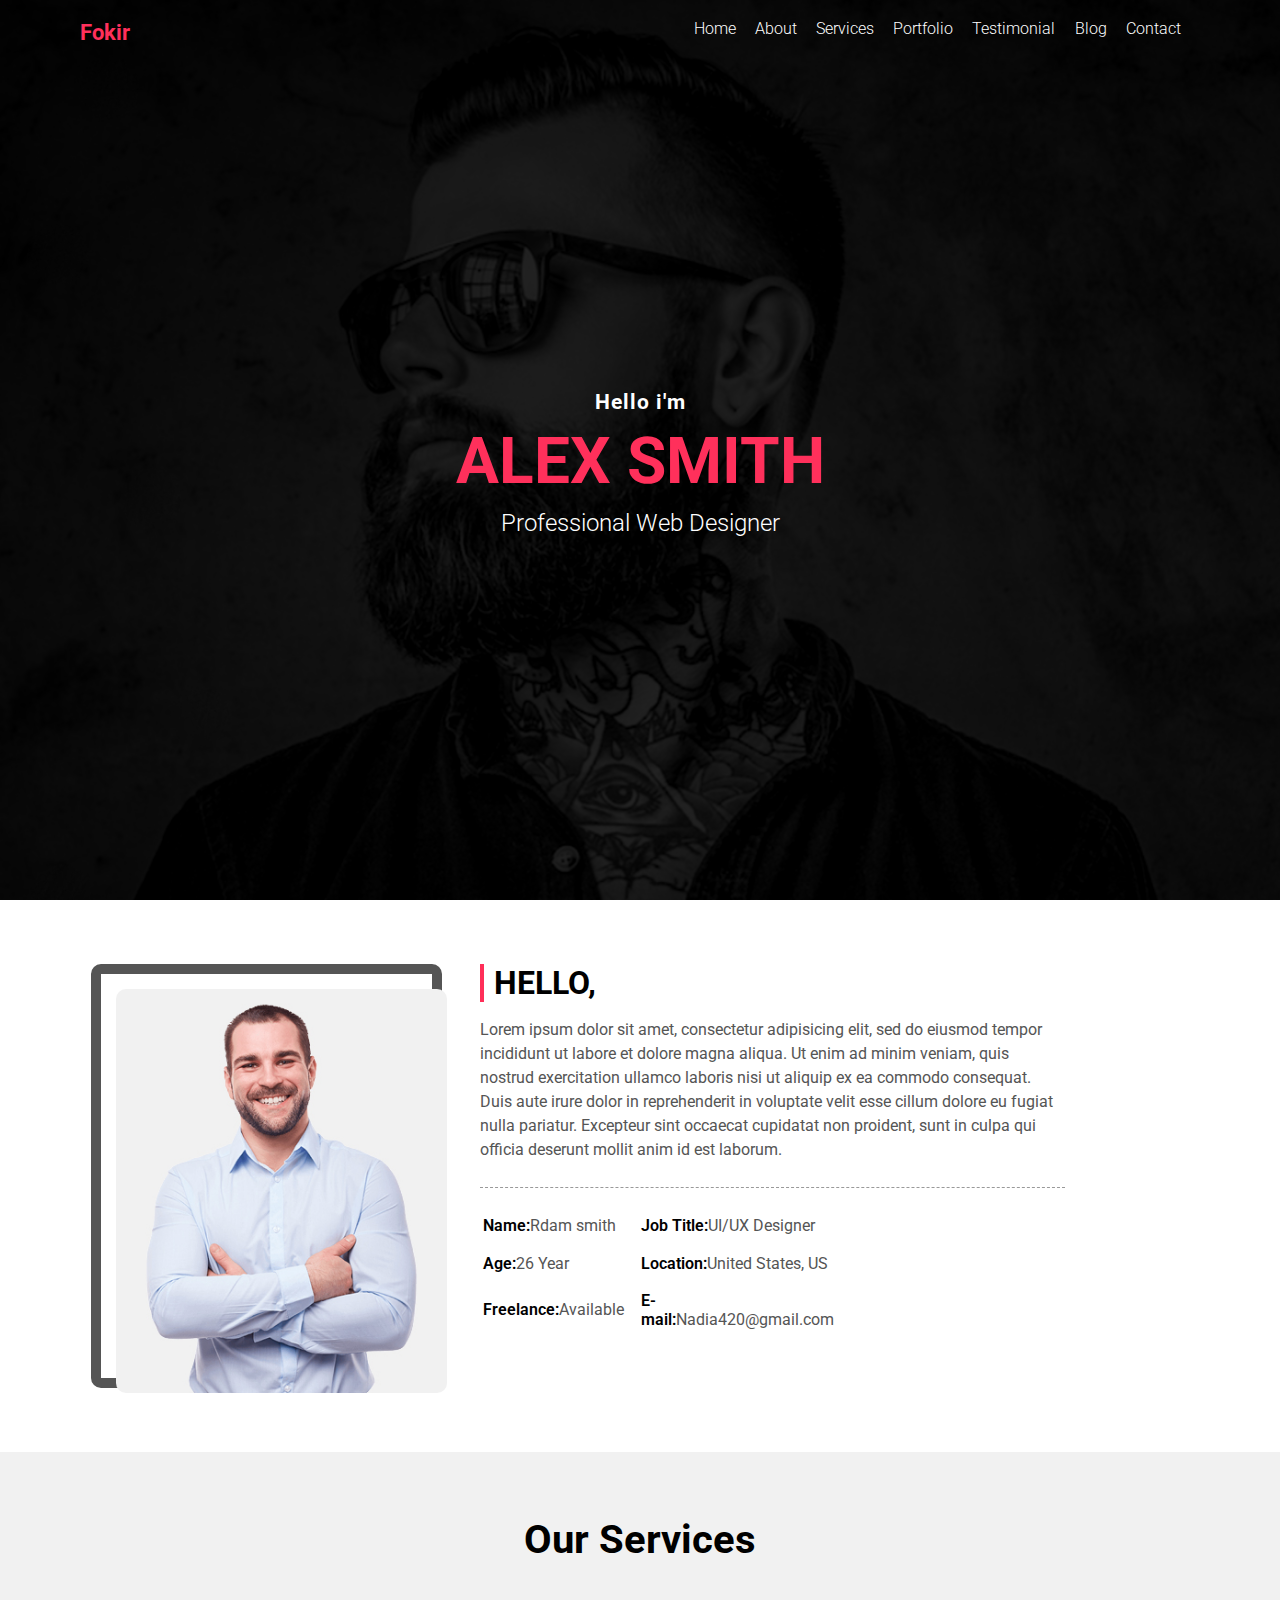
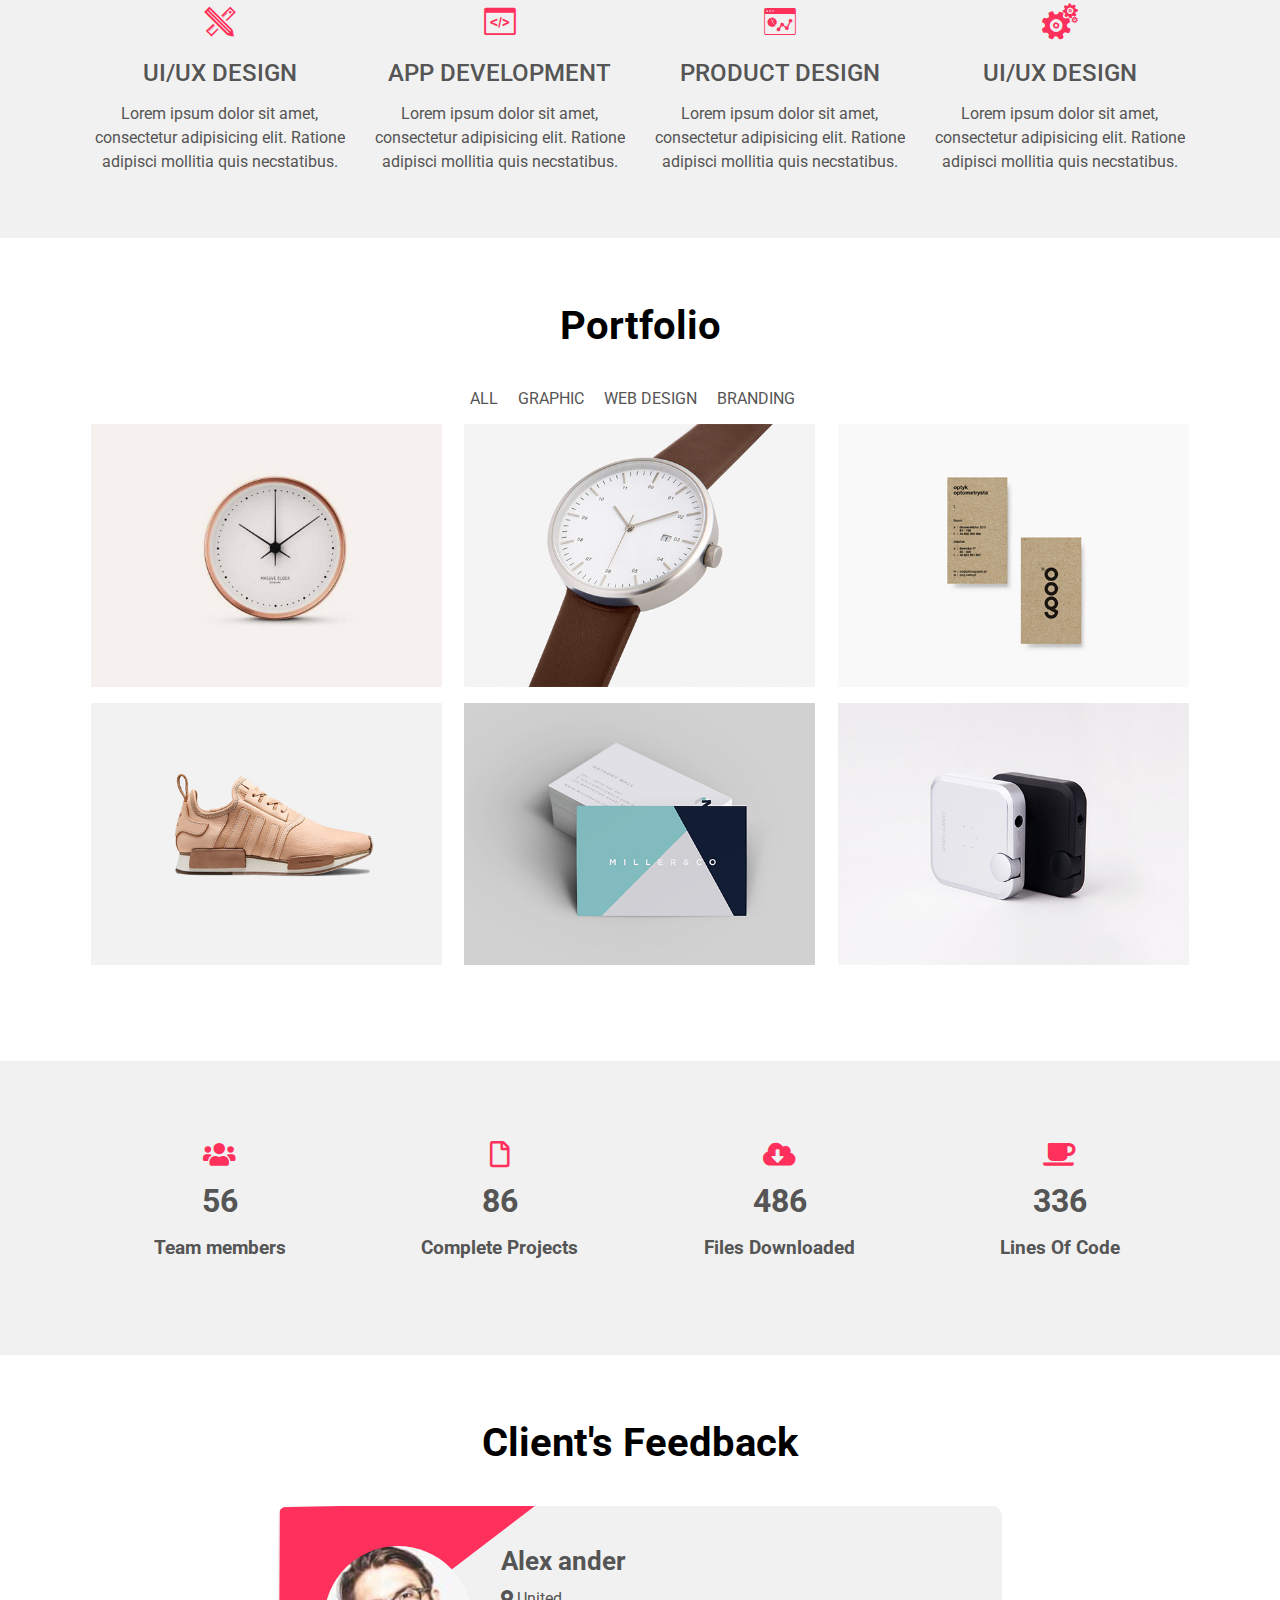
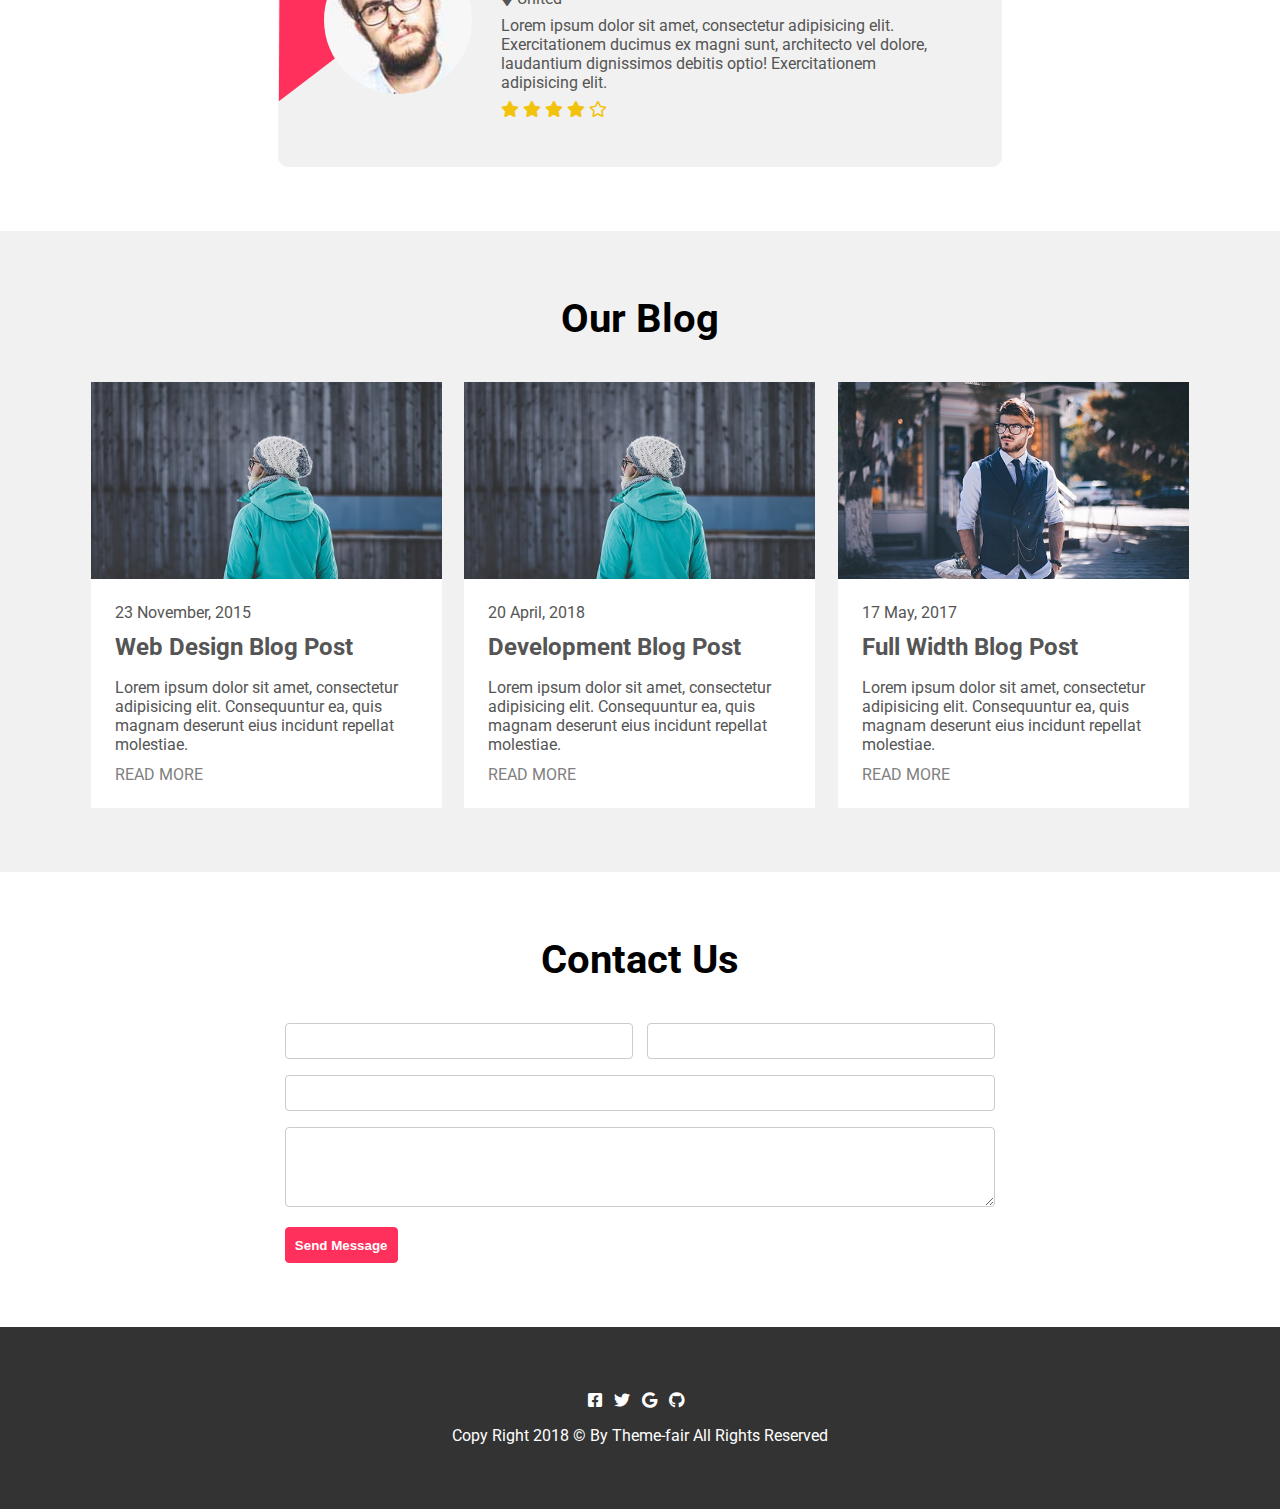
==== index.html @ f9cc2eb0 "first commit" ====
<!DOCTYPE html>
<html lang="en">
<head>
    <meta charset="UTF-8">
    <meta http-equiv="X-UA-Compatible" content="IE=edge">
    <meta name="viewport" content="width=device-width, initial-scale=1.0">
    <title>Fokir - Personal Portofolio Bootstrap</title>
    <link rel="preconnect" href="https://fonts.googleapis.com">
    <link rel="preconnect" href="https://fonts.gstatic.com" crossorigin>
    <link href="https://fonts.googleapis.com/css2?family=Roboto:wght@300;400;500;700;900&family=Source+Sans+Pro:wght@300;400;600;700;900&display=swap" rel="stylesheet"> 
    <link rel="stylesheet" href="styles.css">
    <link rel="stylesheet" href="./all.css">
    <link rel="stylesheet" href="./icofont.css">
    
</head>
<body>
    <div class="hero">
            <nav class="hero__nav">
              <div class="wrapper">
                  <div class="nav__logo ">
                      <a class = "clr-lightpink" href="#">Fokir</a>
                  </div>
                  <div class="nav__hamburger">
                    <div></div>
                    <div></div>
                    <div></div>
                    
                              </div>
                    <ul class="nav__links text-transform-c">
                        <li><a href="#">home</a></li>
                        <li><a href="#">about</a></li>
                        <li><a href="#">services</a></li>
                        <li><a href="#">portfolio</a></li>
                        <li><a href="#">Testimonial</a></li>
                        <li><a href="#">Blog</a></li>
                        <li><a href="#">Contact</a></li>
                        <div class="clr"></div>
                    </ul>
                    <div class="clr"></div>
              </div>
            </nav>
            <section class="hero__section">
                <div class="wrapper">
                    <div class="section__intro">
                        <p>Hello i'm</p>
                        <h1 class="intro__main-header text-transform-uc clr-lightpink">ALEX SMITH</h1>
                        <p>Professional Web <span>Designer</span></p>
                    </div>
                </div>
            </section>
        
 </div>
 <div class="main">
     <div class="main__about">
         <div class="wrapper">
             <figure class="about__personal-img span4 span6-md span12-sm">
                 <img src="./img//about/profile.jpg" alt="">
             </figure>
             <div class="about__personal-info span8 span6-md span12-sm">
                <h2 class="text-transform-uc">hello,</h2>
                <p>
                    Lorem ipsum dolor sit amet, consectetur adipisicing elit, sed do eiusmod tempor incididunt ut labore et dolore magna aliqua. Ut enim ad minim veniam, quis nostrud exercitation ullamco laboris nisi ut aliquip ex ea commodo consequat. Duis aute irure dolor in reprehenderit in voluptate velit esse cillum dolore eu fugiat nulla pariatur. Excepteur sint occaecat cupidatat non proident, sunt in culpa qui officia deserunt mollit anim id est laborum. 
                </p>
                <table>
                    <tr>
                        <td><span>Name:</span>Rdam smith</td>
                  
                        <td><span>Job Title:</span>UI/UX Designer</td>
                    </tr>
                    <tr>
                        <td><span>Age:</span>26 Year</td>
                       
                        <td><span>Location:</span>United States, US</td>
                    </tr>
                    <tr>
                        <td><span>Freelance:</span>Available</td>
                    
                        <td><span>E-mail:</span>Nadia420@gmail.com</td>
                    </tr>    
                </table>
                <div class="about__buttons">
                    <a href="#">DownLoad CV</a>
                    <a href="#">Hire Me</a>
                  </div>
             </div>
          
             <div class="clr"></div>
         </div>
     </div>
     <div class="main__services">
         <div class="wrapper">
             <h2 class="services__header">our services</h2>
             <div class="services__item span3 span6-md span12-sm">
                <div class="services__item__logo">
                    <i class="icofont icofont-calculations"></i>
                </div>
                
                 <h4>UI/UX DESIGN</h4>
                 <p>
                    Lorem ipsum dolor sit amet, consectetur adipisicing elit. Ratione adipisci mollitia quis necstatibus.
                 </p>
             </div>
             <div class="services__item span3 span6-md span12-sm">
            
            <div class="services__item__logo">
                <i class=" icofont icofont-code"></i>
             </div>
                 <h4>APP DEVELOPMENT</h4>
                 <p>
                    Lorem ipsum dolor sit amet, consectetur adipisicing elit. Ratione adipisci mollitia quis necstatibus.
                 </p>
             </div>
             <div class="services__item span3 span6-md span12-sm">
                <div class="services__item__logo">
                    <i class="icofont icofont-dashboard-web"></i>
                </div>
                 <h4>PRODUCT DESIGN</h4>
                 <p>
                    Lorem ipsum dolor sit amet, consectetur adipisicing elit. Ratione adipisci mollitia quis necstatibus.
                 </p>
             </div>
             <div class="services__item span3 span6-md span12-sm">
                <div class="services__item__logo">
                    <i class=" icofont icofont-ui-settings"></i>
                </div>
               
                 <h4>UI/UX DESIGN</h4>
                 <p>
                    Lorem ipsum dolor sit amet, consectetur adipisicing elit. Ratione adipisci mollitia quis necstatibus.
                 </p>
             </div>
             <div class="clr"></div>
         </div>
     </div>
     <div class="main__portfolio">
        <div class="wrapper">
            <h2 class="portfolio__header">portfolio</h2>
            <ul>
                <li>all</li>
                <li>graphic</li>
                <li>web design</li>
                <li>branding</li>
            </ul>
            <ul>
                <li class="span4 span6-md span12-sm"><img src="./img/portfolio/1.jpg" alt=""></li>
                <li class="span4 span6-md span12-sm"><img src="./img/portfolio/2.jpg" alt=""></li>
                <li class="span4 span6-md span12-sm"><img src="./img/portfolio/3.jpg" alt=""></li>
                <li class="span4 span6-md span12-sm"><img src="./img/portfolio/4.jpg" alt=""></li>
                <li class="span4 span6-md span12-sm"><img src="./img/portfolio/5.jpg" alt=""></li>
                <li class="span4 span6-md span12-sm"><img src="./img/portfolio/6.jpg" alt=""></li>
                <div class="clr"></div>
            </ul>
            
        </div>

     </div>
     <div class="main__stats">
         <div class="wrapper">
                <div class="stats__stat-item span3 span6-md span12-sm ">
                    <figure class="stat-item__img">
                        <i class="fas fa-users"></i>
                    </figure>
                    <p class="stat-item__val">56</p>
                    <p class="state-item__key">Team members</p>

                </div>
                <div class="stats__stat-item span3 span6-md span12-sm ">
                    <figure class="stat-item__img">
                        <i class="far fa-file"></i>
                    </figure>
                    <p class="stat-item__val">86</p>
                    <p class="state-item__key">Complete Projects</p>

                </div>
                <div class="stats__stat-item span3 span6-md span12-sm">
                    <figure class="stat-item__img">
                        <i class="fas fa-cloud-download-alt"></i>
                    </figure>
                    <p class="stat-item__val">486</p>
                    <p class="state-item__key">Files Downloaded</p>

                </div>
                <div class="stats__stat-item span3 span6-md span12-sm">
                    <figure class="stat-item__img">
                        <i class="fas fa-coffee"></i>
                    </figure>
                    <p class="stat-item__val">336</p>
                    <p class="state-item__key">Lines Of Code</p>

                </div>
            <div class="clr"></div>
         </div>
      
     </div>
     <div class="main__testimonial">
        <div class="wrapper">
            <h2 class="testimonial__header">Client's Feedback</h2>
            <div class="testimonial__item span8 span12-sm">
                
                <figure class="item__img span3 span12-md span12-sm">
                    <img src="./img/testimonial/2.jpg" alt="">
                 </figure>
                 
             
                 <div class="item__client-feedback span9 span12-md span12-sm">
                    <h3>Alex ander</h3>
                    <div>
                       <i class="fas fa-map-marker-alt"></i>
                        <span>United</span>
                    </div>
                    <p>
                       Lorem ipsum dolor sit amet, consectetur adipisicing elit. Exercitationem ducimus ex magni sunt, architecto vel dolore, laudantium dignissimos debitis optio! Exercitationem adipisicing elit.  
                    </p>
                    <div class="item__rating">
                       <i class="fas fa-star"></i>
                       <i class="fas fa-star"></i>
                       <i class="fas fa-star"></i>
                       <i class="fas fa-star"></i>
                       <i class="far fa-star"></i>
                    </div>
                   
                </div>

                 <div class="clr"></div>
               </div>
               
             
           
            </div>

        </div>
        <div class="main__blog">
            <div class="wrapper">
              <h2 class="blog__header">Our Blog</h2>
              <div class="blog__item span4 span12-sm">
                  <div class="item__img"><img src="./img/blog/1.jpg" alt=""></div>
                  <div class="item__container">
                  <p>23 November, 2015</p>
                  <h3>web design Blog Post</h3>
                  <p>Lorem ipsum dolor sit amet, consectetur adipisicing elit. Consequuntur ea, quis magnam deserunt eius incidunt repellat molestiae.</p>
                  <a href=""><span>READ MORE</span><i></i></a>
                </div>
              </div>
              <div class="blog__item span4 span12-sm">
                  <div class="item__img">
                    <img src="./img/blog/1.jpg" alt="">
                  </div>
                  <div class="item__container">
                    <p>20 April, 2018</p>
                    <h3>development Blog Post</h3>
                    <p>Lorem ipsum dolor sit amet, consectetur adipisicing elit. Consequuntur ea, quis magnam deserunt eius incidunt repellat molestiae.</p>
                    <a href=""><span>READ MORE</span><i></i></a>
                  </div>
                 
              </div>
              <div class="blog__item span4 span12-sm">
                  <div class="item__img"><img src="./img/blog/3.jpg" alt=""></div>
                  <div class="item__container">
                  <p>17 May, 2017</p>
                  <h3>Full Width Blog Post</h3>
                  <p>Lorem ipsum dolor sit amet, consectetur adipisicing elit. Consequuntur ea, quis magnam deserunt eius incidunt repellat molestiae.</p>
                  <a href=""><span>READ MORE</span><i></i></a>
                </div>
              </div>
              <div class="clr"></div>
            </div>
        </div>
    <div class="main__contact-us">
        <div class="wrapper">
            <h2 class="contact-us__header">Contact Us</h2>
            <div class="contact-us__form span8">
                <form action="">
                    <ul>
                        <li>
                            <input class="span6 span12-sm" type="text">
                            <input class="span6 span12-sm" type="text">
                            <div class="clr"></div>
                        </li>
                        <li>
                            <input  class="span12" type="text">
                        </li>
                        <li>
                            <textarea  res rows="4" class="span12" ></textarea>
                        </li>
                    </ul>
                    <input type="submit" value="Send Message">
                </form>
            </div>
            
        </div>
    </div>

 </div> <!-- main-->
 <div class="footer">
     <div class="wrapper">
         <ul>
             <li><i class="fab fa-facebook-square"></i></li>
             <li><i class="fab fa-twitter"></i></li>
             <li><i class="fab fa-google"></i></li>
             <li><i class="fab fa-github"></i></li>
             
         </ul>
         <p>Copy Right 2018 © By Theme-fair All Rights Reserved</p>
     </div>
 </div>
</body>
</html>
---- styles.css ----
* {
	box-sizing: border-box;
	margin-top : 0;
	margin-bottom : 0;
}
body {
	margin: 0;
	color: #555555;
	font-family: "Roboto", sans-serif;

}

.main > * , .footer {
	padding-top: 4em;
	padding-bottom: 4em;
}
ul {
	margin: 0;
	padding: 0;
}
a {
	background-color: transparent;
	text-decoration: none;
	color: white;
}
li {
	list-style-type: none;
}

img {
	display: block;
	width: 100%;
}
.clr {
	clear: both;
}
/*--------sizing algorithm  description we el paint fe el  document------*/
:root{
	
	--numberOfColumns : 1;
	--defaultBoxSize : 6.3333333333333333333333333333333%;
	--percentageOfGutter : 1%;
	--numberOfGutters : calc(calc(var(--numberOfColumns) - 1) * 2);
	--totalPercentageOfGutters : calc(var(--numberOfGutters) * var(--percentageOfGutter) );
	 
	
	
}
[class*="span"]{
	margin : 0 var(--percentageOfGutter);
}

.span1{
	width : calc(var(--defaultBoxSize) * var(--numberOfColumns) + var(--totalPercentageOfGutters));
	
}
.span2{
	--numberOfColumns : 2;
	--numberOfGutters : calc(calc(var(--numberOfColumns) - 1) * 2);
	--totalPercentageOfGutters : calc(var(--numberOfGutters) * var(--percentageOfGutter) );
	 
	width: calc(var(--defaultBoxSize) * var(--numberOfColumns) + var(--totalPercentageOfGutters));
}
.span3{
	--numberOfColumns : 3;
	--numberOfGutters : calc(calc(var(--numberOfColumns) - 1) * 2);	
	--totalPercentageOfGutters : calc(var(--numberOfGutters) * var(--percentageOfGutter) );
	 
	width: calc(var(--defaultBoxSize) * var(--numberOfColumns) + var(--totalPercentageOfGutters));
}

.span4{
	--numberOfColumns : 4;
	--numberOfGutters : calc(calc(var(--numberOfColumns) - 1) * 2);
	--totalPercentageOfGutters : calc(var(--numberOfGutters) * var(--percentageOfGutter) );
	 
	width: calc(var(--defaultBoxSize) * var(--numberOfColumns) + var(--totalPercentageOfGutters));
}
.span5{
	--numberOfColumns : 5;
	--numberOfGutters : calc(calc(var(--numberOfColumns) - 1) * 2);
	--totalPercentageOfGutters : calc(var(--numberOfGutters) * var(--percentageOfGutter) );
	 
	width : calc(var(--defaultBoxSize) * var(--numberOfColumns) + var(--totalPercentageOfGutters));
	
}
.span6{
	--numberOfColumns : 6;
	--numberOfGutters : calc(calc(var(--numberOfColumns) - 1) * 2);
	--totalPercentageOfGutters : calc(var(--numberOfGutters) * var(--percentageOfGutter) );
	 
	width: calc(var(--defaultBoxSize) * var(--numberOfColumns) + var(--totalPercentageOfGutters));
}
.span7{
	--numberOfColumns : 7;
	--numberOfGutters : calc(calc(var(--numberOfColumns) - 1) * 2);
	--totalPercentageOfGutters : calc(var(--numberOfGutters) * var(--percentageOfGutter) );
	 	
	width: calc(var(--defaultBoxSize) * var(--numberOfColumns) + var(--totalPercentageOfGutters));
}

.span8{
	    --numberOfColumns : 8;
		--numberOfGutters : calc(calc(var(--numberOfColumns) - 1) * 2);
		--totalPercentageOfGutters : calc(var(--numberOfGutters) * var(--percentageOfGutter) );
	 
		width: calc(var(--defaultBoxSize) * var(--numberOfColumns) + var(--totalPercentageOfGutters));
	
}
.span9{
	--numberOfColumns : 9;
	--numberOfGutters : calc(calc(var(--numberOfColumns) - 1) * 2);
	--totalPercentageOfGutters : calc(var(--numberOfGutters) * var(--percentageOfGutter) );
	 	
	width : calc(var(--defaultBoxSize) * var(--numberOfColumns) + var(--totalPercentageOfGutters));
	
}
.span10{
	--numberOfColumns : 10;
	--numberOfGutters : calc(calc(var(--numberOfColumns) - 1) * 2);
	--totalPercentageOfGutters : calc(var(--numberOfGutters) * var(--percentageOfGutter) );
	 	
	width: calc(var(--defaultBoxSize) * var(--numberOfColumns) + var(--totalPercentageOfGutters));
}
.span11{
	--numberOfColumns : 11;
	--numberOfGutters : calc(calc(var(--numberOfColumns) - 1) * 2);
	--totalPercentageOfGutters : calc(var(--numberOfGutters) * var(--percentageOfGutter) );
	 	
	width: calc(var(--defaultBoxSize) * var(--numberOfColumns) + var(--totalPercentageOfGutters));
}

.span12{
	    --numberOfColumns : 12;
		--numberOfGutters : calc(calc(var(--numberOfColumns) - 1) * 2);
		--totalPercentageOfGutters : calc(var(--numberOfGutters) * var(--percentageOfGutter) );
	 	
		width: calc(var(--defaultBoxSize) * var(--numberOfColumns) + var(--totalPercentageOfGutters));
	
}




/*-----modifiers-----*/
.text-transform-uc{
    text-transform: uppercase;
}
.text-transform-c{
    text-transform: capitalize;
}
.clr-lightpink{
    color: hsl(347.5, 100%, 59.4%);
}
/*------wrapper------*/
.wrapper {
	width: 95%;
	max-width: 70rem;
	margin: 0 auto;
    height : 100%;
}
/*----------------------------hero---------------------------*/
.hero {
	font-weight: 300;
    position: relative;
	height: 100vh;
	background-image: url(./img/slider/slider-01.jpg);
	background-repeat: repeat;
	background-size: cover;
	background-position: center;
  
}
.hero::before{
    content: "";
    inset : 0 0 ;
    background : hsla(0, 0%, 0%, 0.8);
    position: absolute;
  
}
/*--------hero-NAV--------*/
.hero__nav {
    position: relative;
	padding: 1.2em;
}
.nav__links{
	float: right;
}
.nav__links li{
	float: left;
}
.nav__links li:not(:last-child) {
	margin-right: 1.2em;

}
.nav__hamburger {
	display : none;
	float: right;
	margin: .15em 0 0 .5em;
	cursor: pointer;
    
}
.nav__hamburger > * {
	padding: .1em;
	width: 25px;
	background-color: white;
	margin-bottom: 0.2em;
}
.nav__logo {
	float: left;

    
}
.nav__logo a {
	font-size: 1.4em;
	font-weight: bold;
}
/*--------hero-SECTION--------*/
.hero__section{
    position: relative;
    height: calc(100% - 92px);
    text-align: center;
	color : white;
}
.hero__section .wrapper{
    display: flex;
    justify-content:center;
    align-items: center;
}
.section__intro > *{
	margin: 0 0 10px 0 ;
}
.section__intro > :first-child{
	font-weight: bold;
	font-size: 1.3em;
	letter-spacing: 1px;


}
.section__intro > :last-child{
	font-size: 1.5em;
	font-weight: 300;


}
.intro__main-header{
    font-size: 4em;
    font-weight: bold;

   
}
/*----------------about-section---------------*/
.about__personal-img{
	float: left;
	border : 10px solid hsl(0, 0%, 33.3%);
	border-radius: 10px;

}
.about__personal-img img{
	position: relative;
	top: 15px;
	left: 15px;
	border-radius: 10px;
	
}
.about__personal-info{
	float: left;
	padding-left: 1em;
}
.about__personal-info h2{
	font-size : 2rem;
	padding: 0 0 0 .3em;
	border-left : 4px solid hsl(348deg 100% 59%); 
	color: black;
    margin-bottom: .5em;

}  /* el mafrod tt3ml pos absolute bas ana mksl*/
.about__personal-info p{
	border-bottom: 1px dashed #999999; margin-bottom: 25px;
	padding-bottom: 25px;
	max-width: 65ch;
	line-height: 1.5;
}

.about__personal-info tr{
	display: block;
	margin-bottom: 1em;
	
}
.about__personal-info td{
	display: inline-block;
}
.about__personal-info td:nth-child(2n+1) {
	width: 40%;
}
.about__personal-info td:nth-child(2n) {
	 margin-left: .5em;
	width: 55%;
}

.about__personal-info td > span{
	font-weight: 600;
	color : black;
	
}


/*----------------services-section---------------*/
.main__services,.main__stats,.main__blog{
	text-align: center;
	background: #f1f1f1;

}

.services__header,
.portfolio__header,
.blog__header,
.testimonial__header,
.contact-us__header{
	text-transform: capitalize;
	margin-bottom: .5em;
	padding-bottom : .5em;
	font-size: 2.5rem;
	color : black;
}
.services__item{
	float: left;
}
.services__item__logo i {
color: hsl(347.5, 100%, 59.4%);
display: block;
font-size: 36px;
margin-bottom: 20px;

}
.services__item h4 {
	font-size: 1.5rem;
	font-weight: 500;
	margin-bottom: 15px;
	
	}
	.services__item p {
		line-height: 1.5;
		
		}


/*----------------portofolio-section---------------*/
.main__portfolio{
	text-align: center;
}
.main__portfolio ul{
	text-transform: uppercase;
	margin-bottom: 1em;
}
.main__portfolio ul:first-of-type li{
	display : inline-block;
	cursor: pointer;

}
.main__portfolio ul:first-of-type li:not(last-child){
	margin-right: 1em;
	
}
.main__portfolio ul:last-child li{
	float: left;
	margin-bottom: 1em;

}
/*3a4an da kda kda el last child we kaman ul fa m4 fr2a ba2a lol*/
.main__portfolio ul:first-of-type li:not(last-child){
	margin-right: 1em;
	
}


/*----------------stats-section---------------*/
.main__stats{
	padding-top: 5em;
	padding-bottom: 5em;
}
.stats__stat-item{
	float: left;
	margin-bottom: 1em;
	
}

.stat-item__img i{
color: hsl(347.5, 100%, 59.4%);
font-size: 1.625rem;
margin-bottom: 15px;
}
.stat-item__val{
	font-size: 2rem;
	font-weight: bold;
	margin-bottom: 1rem;
}
.state-item__key{
	font-weight: 700;
	color : hsl(0, 0%, 33.3%);
	font-size: 1.2rem;
}

/*----------------testomnial-section---------------*/
.main__testimonial h2{
	text-align: center;
}
.testimonial__item{
	padding: 2.5em ;
	margin: 0 auto;
	background-color: hsl(0, 0%, 94.5%) ;
	border-radius:10px;
	position: relative;
	overflow: hidden;
}
.testimonial__item::before{
	content: "";
	position: absolute;
	width: 400px;
	height: 400px;
	clip-path: polygon(0.5% 151px, 65.5% 36.5%, 1px 86.25%);
	background-color: hsl(347.5, 100%, 59.4%);
	left: 0;
	top: -150px;
	border-radius: 10px;
}
.testimonial__item h3{
	font-size: 26px;
margin-bottom: 10px;
}
.testimonial__item .item__client-feedback{
	padding-left : 1em;
}
.testimonial__item .item__client-feedback > *{
margin-bottom: .5em;
}
.testimonial__item > :not(:last-child){
	float: left;
	
}
.testimonial__item figure{
	position: relative;
	text-align: center;
	margin-bottom: 1em;
	
}
.testimonial__item figure img{
	max-width: 150px;
	display : inline-block;
	border-radius: 50%;
}
.item__rating {
	color : hsl(47.9, 89.8%, 49.8%);
}

/*----------------blog-section---------------*/
.main__blog h2{
	text-align: center;
}
.blog__item{
	float: left;
	text-align: left;
	background-color: white;
	
}
.blog__item .item__container{
	padding : 1.5em;
}
.blog__item .item__container > *{
	margin-bottom: .7em;
} 
.blog__item h3{
	font-size: 1.5rem;
	text-transform: capitalize;
} 
.blog__item a{
	color : gray;
}
/*----------------contactus-section---------------*/
.contact-us__form{
	margin: 0 auto;
}
.contact-us__form  li{
	margin-bottom : 1em;
}
.contact-us__form input,textarea{
	padding: .7em;
	border-radius: 4px;
	border: 1px solid hsl(0, 0%, 80%);
}
.contact-us__form li:first-child input{
	float: left;
	
}
.contact-us__header{
	text-align: center;
}
.contact-us__form [type="submit"]{
	background-color: hsl(347.5, 100%, 59.4%);
	color: white;
	margin-left: .5em;
	border : 1px solid hsl(347.5, 100%, 59.4%);
	font-weight: bold;
} /*mksl*/


/*----------------footer-section---------------*/
.footer{
	color: white;
	 background: hsl(0, 0%, 20%) ;
	 text-align:center;
}
.footer ul{
	margin-bottom: 1em;
}
.footer li{
	display: inline-block;
	margin-right: .5em;
}



/*----media queries----*/
@media screen and (max-width: 992px){
	.span12-md{
		--numberOfColumns : 12;
		--numberOfGutters : calc(calc(var(--numberOfColumns) - 1) * 2);
		--totalPercentageOfGutters : calc(var(--numberOfGutters) * var(--percentageOfGutter) );
	 	
		width: calc(var(--defaultBoxSize) * var(--numberOfColumns) + var(--totalPercentageOfGutters));
		
	}
	
	.span6-md{
		--numberOfColumns : 6;
		--numberOfGutters : calc(calc(var(--numberOfColumns) - 1) * 2);
		--totalPercentageOfGutters : calc(var(--numberOfGutters) * var(--percentageOfGutter) );
	 	
		width: calc(var(--defaultBoxSize) * var(--numberOfColumns) + var(--totalPercentageOfGutters));
	}
	.about__personal-img{
		border : none;
		margin-bottom: 1.5em;
	
	}
	.about__personal-img img{
		position: static;
	
	}

	
}
@media screen and (max-width: 768px){
	.span12-sm{
		--numberOfColumns : 12;
		--numberOfGutters : calc(calc(var(--numberOfColumns) - 1) * 2);
		--totalPercentageOfGutters : calc(var(--numberOfGutters) * var(--percentageOfGutter) );
	 	
		width: calc(var(--defaultBoxSize) * var(--numberOfColumns) + var(--totalPercentageOfGutters));
	}
	.contact-us__form  li:first-child input:first-child{
		margin-bottom : 1em;
	}
	
}
---- icofont.css ----
/*! 
* @package IcoFont 
* @version 1.0.1 
* @author IcoFont https://icofont.com 
* @copyright Copyright (c) 2015 - 2021 IcoFont 
* @license - https://icofont.com/license/
*/

@font-face
{
 
  font-family: "IcoFont";
font-weight: normal;
font-style: "Regular";
src: url("./fonts/icofont.woff2") format("woff2"),
url("./fonts/icofont.woff") format("woff");
}

[class^="icofont-"], [class*=" icofont-"]
{
  font-family: 'IcoFont' !important;
  speak: none;
  font-style: normal;
  font-weight: normal;
  font-variant: normal;
  text-transform: none;
  white-space: nowrap;
  word-wrap: normal;
  direction: ltr;
  line-height: 1;
/* Better Font Rendering =========== */
  -webkit-font-feature-settings: "liga";
  -webkit-font-smoothing: antialiased;
}

.icofont-code:before
{
  content: "\eeea";
}

.icofont-calculations:before
{
  content: "\e98c";
}

.icofont-ui-settings:before
{
  content: "\ec83";
}

.icofont-dashboard-web:before
{
  content: "\eef9";
}

.icofont-xs
{
  font-size: .5em;
}

.icofont-sm
{
  font-size: .75em;
}

.icofont-md
{
  font-size: 1.25em;
}

.icofont-lg
{
  font-size: 1.5em;
}

.icofont-1x
{
  font-size: 1em;
}

.icofont-2x
{
  font-size: 2em;
}

.icofont-3x
{
  font-size: 3em;
}

.icofont-4x
{
  font-size: 4em;
}

.icofont-5x
{
  font-size: 5em;
}

.icofont-6x
{
  font-size: 6em;
}

.icofont-7x
{
  font-size: 7em;
}

.icofont-8x
{
  font-size: 8em;
}

.icofont-9x
{
  font-size: 9em;
}

.icofont-10x
{
  font-size: 10em;
}

.icofont-fw
{
  text-align: center;
  width: 1.25em;
}

.icofont-ul
{
  list-style-type: none;
  padding-left: 0;
  margin-left: 0;
}

.icofont-ul > li
{
  position: relative;
  line-height: 2em;
}

.icofont-ul > li .icofont
{
  display: inline-block;
  vertical-align: middle;
}

.icofont-border
{
  border: solid 0.08em #f1f1f1;
  border-radius: .1em;
  padding: .2em .25em .15em;
}

.icofont-pull-left
{
  float: left;
}

.icofont-pull-right
{
  float: right;
}

.icofont.icofont-pull-left
{
  margin-right: .3em;
}

.icofont.icofont-pull-right
{
  margin-left: .3em;
}

.icofont-spin
{
  -webkit-animation: icofont-spin 2s infinite linear;
  animation: icofont-spin 2s infinite linear;
  display: inline-block;
}

.icofont-pulse
{
  -webkit-animation: icofont-spin 1s infinite steps(8);
  animation: icofont-spin 1s infinite steps(8);
  display: inline-block;
}

@-webkit-keyframes icofont-spin
{
  0%
  {
    -webkit-transform: rotate(0deg);
    transform: rotate(0deg);
  }

  100%
  {
    -webkit-transform: rotate(360deg);
    transform: rotate(360deg);
  }
}

@keyframes icofont-spin
{
  0%
  {
    -webkit-transform: rotate(0deg);
    transform: rotate(0deg);
  }

  100%
  {
    -webkit-transform: rotate(360deg);
    transform: rotate(360deg);
  }
}

.icofont-rotate-90
{
  -ms-filter: "progid:DXImageTransform.Microsoft.BasicImage(rotation=1)";
  -webkit-transform: rotate(90deg);
  transform: rotate(90deg);
}

.icofont-rotate-180
{
  -ms-filter: "progid:DXImageTransform.Microsoft.BasicImage(rotation=2)";
  -webkit-transform: rotate(180deg);
  transform: rotate(180deg);
}

.icofont-rotate-270
{
  -ms-filter: "progid:DXImageTransform.Microsoft.BasicImage(rotation=3)";
  -webkit-transform: rotate(270deg);
  transform: rotate(270deg);
}

.icofont-flip-horizontal
{
  -ms-filter: "progid:DXImageTransform.Microsoft.BasicImage(rotation=0, mirror=1)";
  -webkit-transform: scale(-1, 1);
  transform: scale(-1, 1);
}

.icofont-flip-vertical
{
  -ms-filter: "progid:DXImageTransform.Microsoft.BasicImage(rotation=2, mirror=1)";
  -webkit-transform: scale(1, -1);
  transform: scale(1, -1);
}

.icofont-flip-horizontal.icofont-flip-vertical
{
  -ms-filter: "progid:DXImageTransform.Microsoft.BasicImage(rotation=2, mirror=1)";
  -webkit-transform: scale(-1, -1);
  transform: scale(-1, -1);
}

:root .icofont-rotate-90,
	:root .icofont-rotate-180,
	:root .icofont-rotate-270,
	:root .icofont-flip-horizontal,
	:root .icofont-flip-vertical
{
  -webkit-filter: none;
  filter: none;
  display: inline-block;
}

.icofont-inverse
{
  color: #fff;
}

.sr-only
{
  border: 0;
  clip: rect(0, 0, 0, 0);
  height: 1px;
  margin: -1px;
  overflow: hidden;
  padding: 0;
  position: absolute;
  width: 1px;
}

.sr-only-focusable:active,
	.sr-only-focusable:focus
{
  clip: auto;
  height: auto;
  margin: 0;
  overflow: visible;
  position: static;
  width: auto;
}
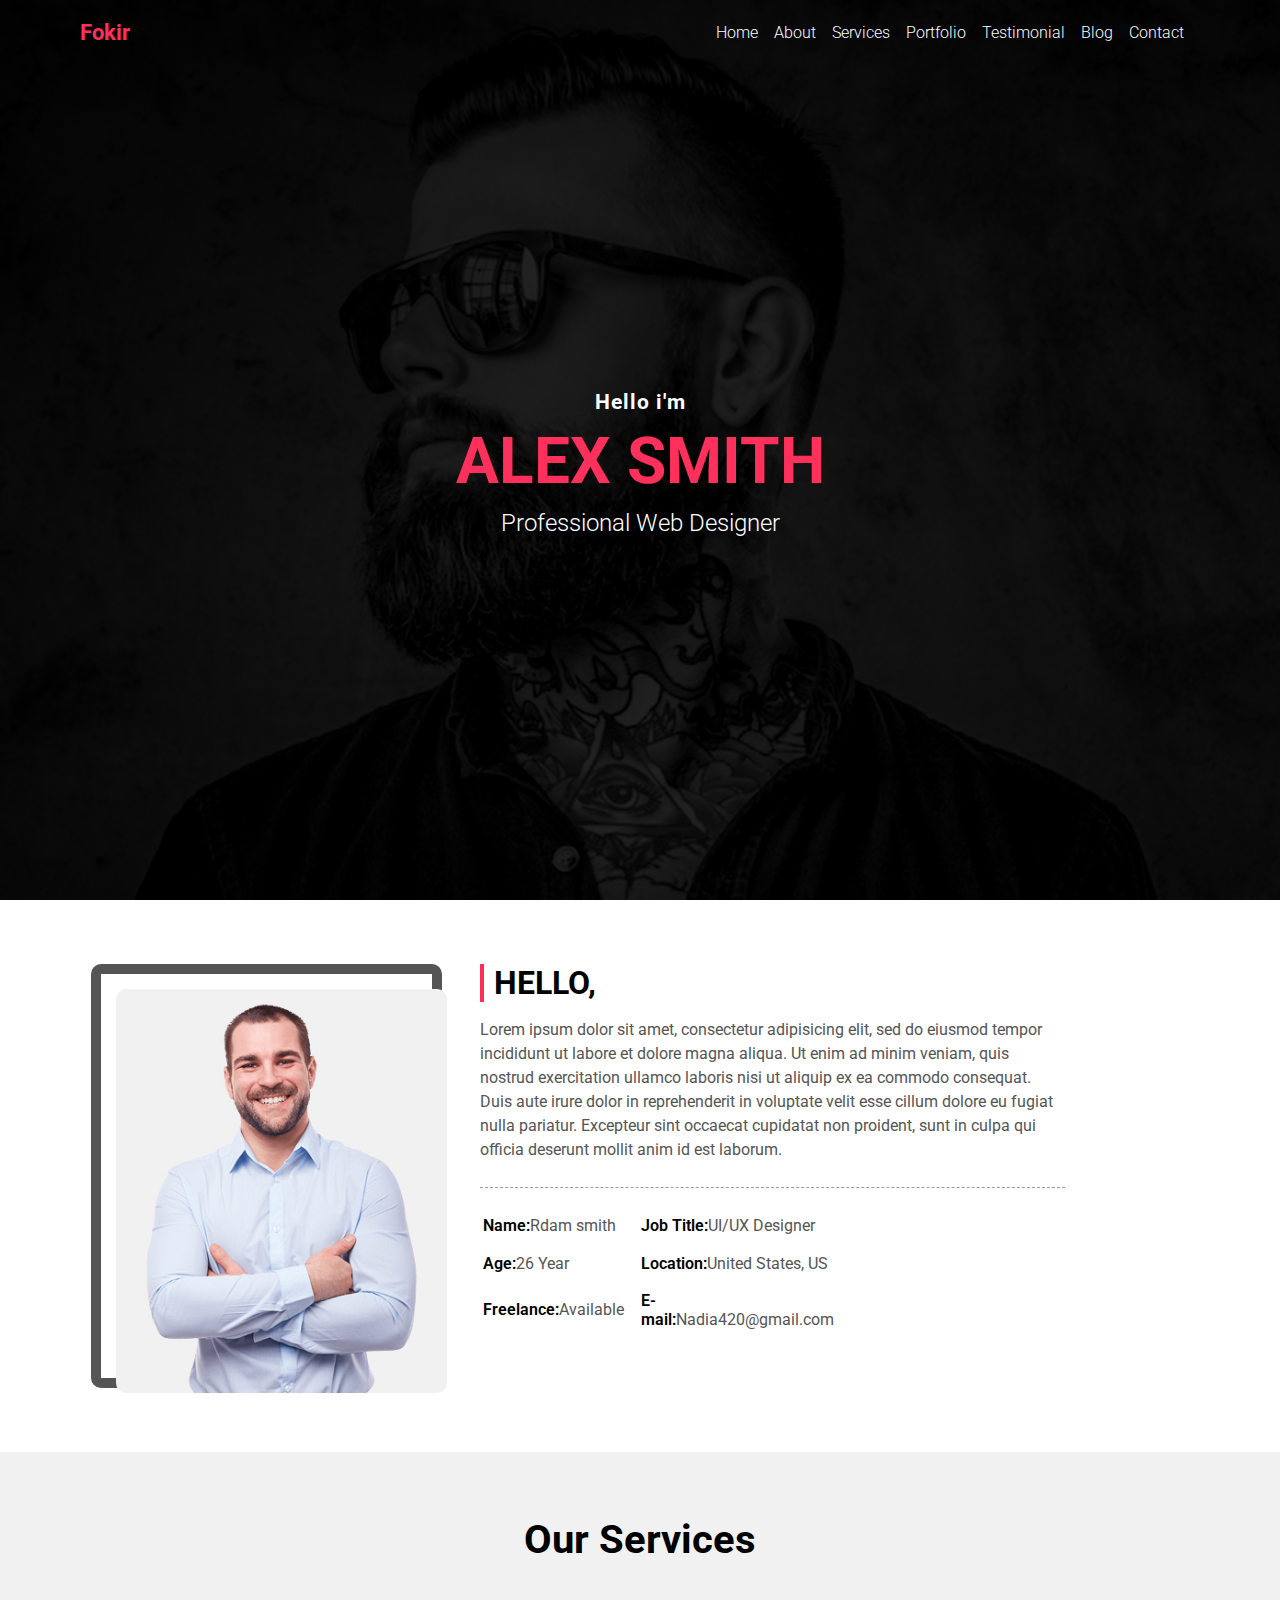
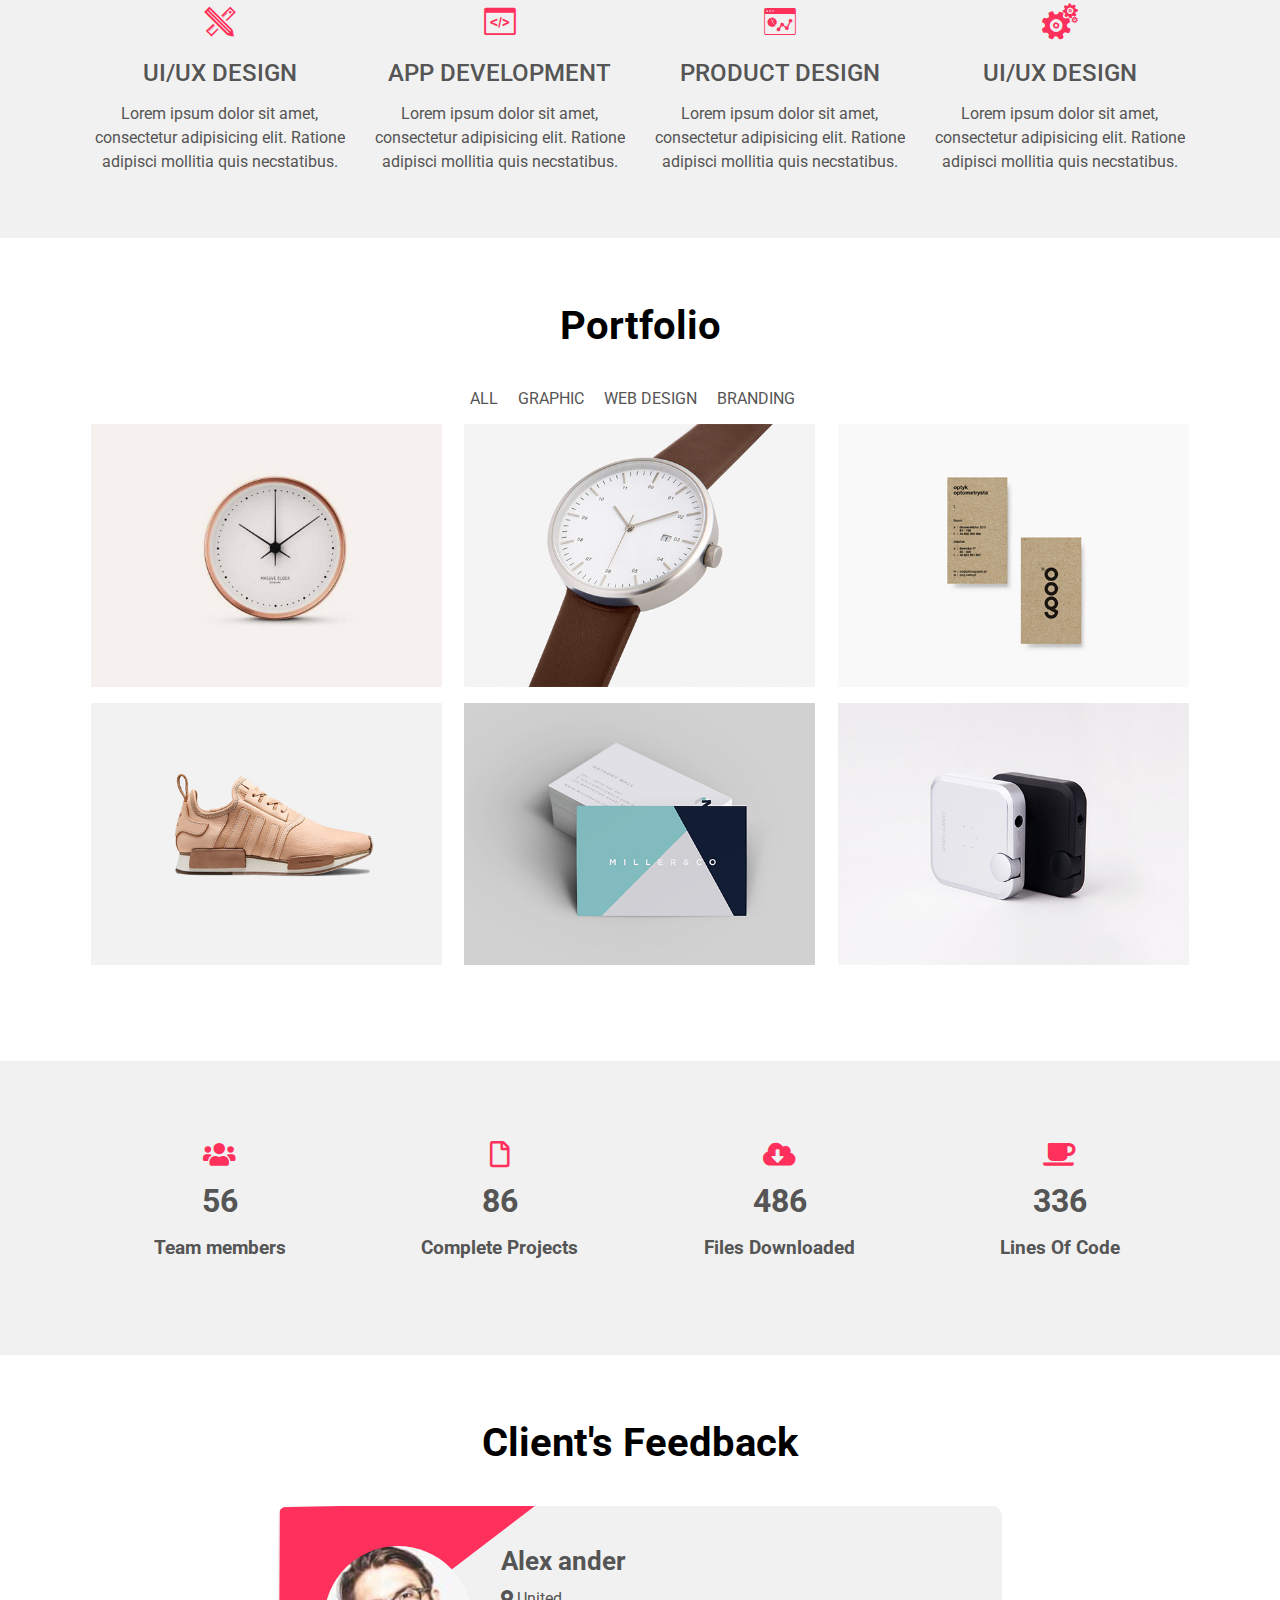
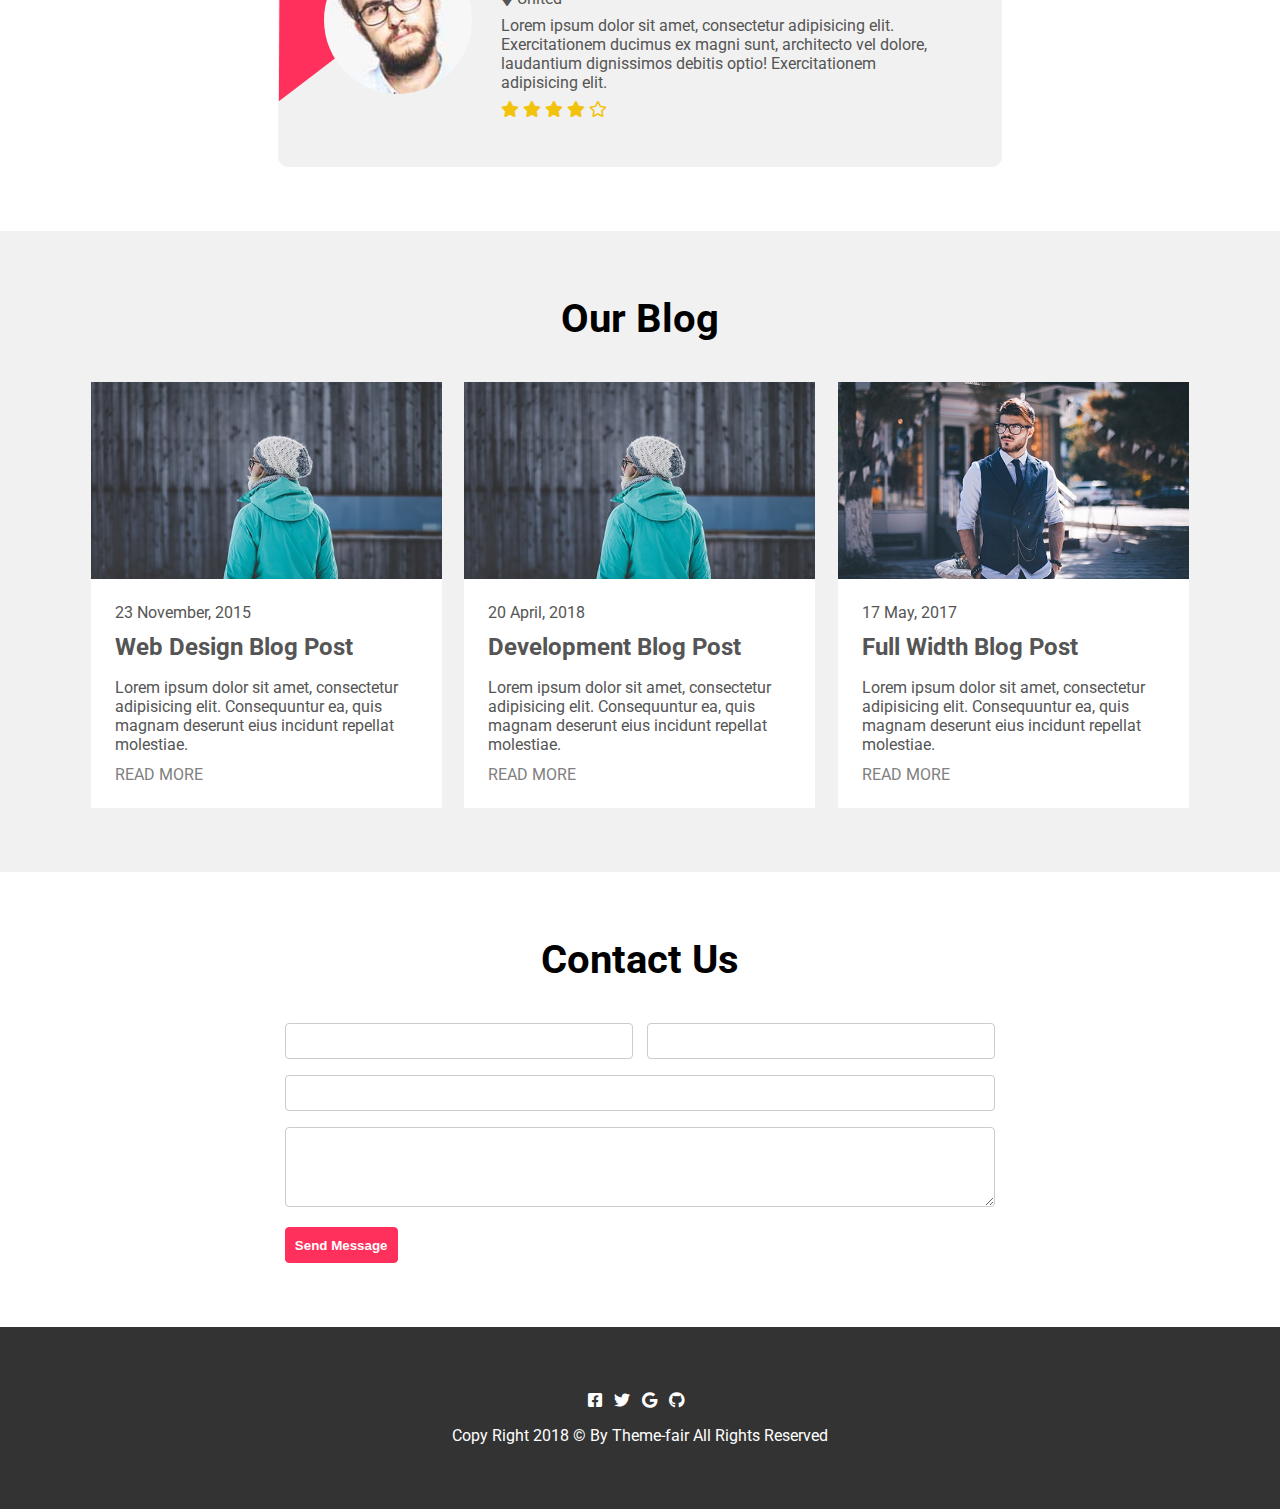
==== commit f3a76bcc: "'first commit'" ====
--- a/index.html
+++ b/index.html
@@ -7,7 +7,8 @@
     <title>Fokir - Personal Portofolio Bootstrap</title>
     <link rel="preconnect" href="https://fonts.googleapis.com">
     <link rel="preconnect" href="https://fonts.gstatic.com" crossorigin>
-    <link href="https://fonts.googleapis.com/css2?family=Roboto:wght@300;400;500;700;900&family=Source+Sans+Pro:wght@300;400;600;700;900&display=swap" rel="stylesheet"> 
+    <link href="https://fonts.googleapis.com/css2?family=Roboto:wght@300;400;500;700;900&family=Source+Sans+Pro:wght@300;400;600;700;900&display=swap" rel="stylesheet">
+    <link rel="stylesheet" href="sizing.css">
     <link rel="stylesheet" href="styles.css">
     <link rel="stylesheet" href="./all.css">
     <link rel="stylesheet" href="./icofont.css">
@@ -26,7 +27,7 @@
                     <div></div>
                     
                               </div>
-                    <ul class="nav__links text-transform-c">
+                    <ul class="nav__links text-transform-c " data-visbile = "false">
                         <li><a href="#">home</a></li>
                         <li><a href="#">about</a></li>
                         <li><a href="#">services</a></li>
@@ -36,7 +37,7 @@
                         <li><a href="#">Contact</a></li>
                         <div class="clr"></div>
                     </ul>
-                    <div class="clr"></div>
+                  
               </div>
             </nav>
             <section class="hero__section">
@@ -88,7 +89,7 @@
          </div>
      </div>
      <div class="main__services">
-         <div class="wrapper">
+         <div class="wrapper"> 
              <h2 class="services__header">our services</h2>
              <div class="services__item span3 span6-md span12-sm">
                 <div class="services__item__logo">
@@ -130,7 +131,7 @@
                  </p>
              </div>
              <div class="clr"></div>
-         </div>
+         </div> 
      </div>
      <div class="main__portfolio">
         <div class="wrapper">
@@ -303,5 +304,22 @@
          <p>Copy Right 2018 © By Theme-fair All Rights Reserved</p>
      </div>
  </div>
+ <script>
+     const hamburger = document.querySelector('.nav__hamburger');
+     const body = document.querySelector('body');
+     const navLinks = document.querySelector('.nav__links');
+     body.addEventListener('click' ,  (e) => {
+         
+         if(e.target != navLinks && navLinks.classList.contains('nav_visible')){
+             navLinks.classList.remove('nav_visible');
+             
+         }
+      },true)
+     hamburger.addEventListener('click' ,  (e) => {
+        navLinks.classList.add('nav_visible');
+         navLinks.setAttribute('data-nav' , true);
+     })
+    
+ </script>
 </body>
 </html>--- a/sizing.css
+++ b/sizing.css
@@ -0,0 +1,135 @@
+:root{
+	
+	--numberOfColumns : 1;
+	--defaultBoxSize : 6.3333333333333333333333333333333%;
+	--percentageOfGutter : 1%;
+	--numberOfGutters : calc(calc(var(--numberOfColumns) - 1) * 2);
+	--totalPercentageOfGutters : calc(var(--numberOfGutters) * var(--percentageOfGutter) );
+	 
+	
+	
+}
+[class*="span"]{
+	margin : 0 var(--percentageOfGutter);
+}
+
+.span1{
+	width : calc(var(--defaultBoxSize) * var(--numberOfColumns) + var(--totalPercentageOfGutters));
+	
+}
+.span2{ 
+	--numberOfColumns : 2;
+	--numberOfGutters : calc(calc(var(--numberOfColumns) - 1) * 2);
+	--totalPercentageOfGutters : calc(var(--numberOfGutters) * var(--percentageOfGutter) );
+	 
+	width: calc(var(--defaultBoxSize) * var(--numberOfColumns) + var(--totalPercentageOfGutters));
+}
+.span3{
+	--numberOfColumns : 3;
+	--numberOfGutters : calc(calc(var(--numberOfColumns) - 1) * 2);	
+	--totalPercentageOfGutters : calc(var(--numberOfGutters) * var(--percentageOfGutter) );
+	 
+	width: calc(var(--defaultBoxSize) * var(--numberOfColumns) + var(--totalPercentageOfGutters));
+}
+
+.span4{
+	--numberOfColumns : 4;
+	--numberOfGutters : calc(calc(var(--numberOfColumns) - 1) * 2);
+	--totalPercentageOfGutters : calc(var(--numberOfGutters) * var(--percentageOfGutter) );
+	 
+	width: calc(var(--defaultBoxSize) * var(--numberOfColumns) + var(--totalPercentageOfGutters));
+}
+.span5{
+	--numberOfColumns : 5;
+	--numberOfGutters : calc(calc(var(--numberOfColumns) - 1) * 2);
+	--totalPercentageOfGutters : calc(var(--numberOfGutters) * var(--percentageOfGutter) );
+	 
+	width : calc(var(--defaultBoxSize) * var(--numberOfColumns) + var(--totalPercentageOfGutters));
+	
+}
+.span6{
+	--numberOfColumns : 6;
+	--numberOfGutters : calc(calc(var(--numberOfColumns) - 1) * 2);
+	--totalPercentageOfGutters : calc(var(--numberOfGutters) * var(--percentageOfGutter) );
+	 
+	width: calc(var(--defaultBoxSize) * var(--numberOfColumns) + var(--totalPercentageOfGutters));
+}
+.span7{
+	--numberOfColumns : 7;
+	--numberOfGutters : calc(calc(var(--numberOfColumns) - 1) * 2);
+	--totalPercentageOfGutters : calc(var(--numberOfGutters) * var(--percentageOfGutter) );
+	 	
+	width: calc(var(--defaultBoxSize) * var(--numberOfColumns) + var(--totalPercentageOfGutters));
+}
+
+.span8{
+	    --numberOfColumns : 8;
+		--numberOfGutters : calc(calc(var(--numberOfColumns) - 1) * 2);
+		--totalPercentageOfGutters : calc(var(--numberOfGutters) * var(--percentageOfGutter) );
+	 
+		width: calc(var(--defaultBoxSize) * var(--numberOfColumns) + var(--totalPercentageOfGutters));
+	
+}
+.span9{
+	--numberOfColumns : 9;
+	--numberOfGutters : calc(calc(var(--numberOfColumns) - 1) * 2);
+	--totalPercentageOfGutters : calc(var(--numberOfGutters) * var(--percentageOfGutter) );
+	 	
+	width : calc(var(--defaultBoxSize) * var(--numberOfColumns) + var(--totalPercentageOfGutters));
+	
+}
+.span10{
+	--numberOfColumns : 10;
+	--numberOfGutters : calc(calc(var(--numberOfColumns) - 1) * 2);
+	--totalPercentageOfGutters : calc(var(--numberOfGutters) * var(--percentageOfGutter) );
+	 	
+	width: calc(var(--defaultBoxSize) * var(--numberOfColumns) + var(--totalPercentageOfGutters));
+}
+.span11{
+	--numberOfColumns : 11;
+	--numberOfGutters : calc(calc(var(--numberOfColumns) - 1) * 2);
+	--totalPercentageOfGutters : calc(var(--numberOfGutters) * var(--percentageOfGutter) );
+	 	
+	width: calc(var(--defaultBoxSize) * var(--numberOfColumns) + var(--totalPercentageOfGutters));
+}
+
+.span12{
+	    --numberOfColumns : 12;
+		--numberOfGutters : calc(calc(var(--numberOfColumns) - 1) * 2);
+		--totalPercentageOfGutters : calc(var(--numberOfGutters) * var(--percentageOfGutter) );
+	 	
+		width: calc(var(--defaultBoxSize) * var(--numberOfColumns) + var(--totalPercentageOfGutters));
+	
+}
+
+@media screen and (max-width: 992px){
+	.span12-md{
+		--numberOfColumns : 12;
+		--numberOfGutters : calc(calc(var(--numberOfColumns) - 1) * 2);
+		--totalPercentageOfGutters : calc(var(--numberOfGutters) * var(--percentageOfGutter) );
+	 	
+		width: calc(var(--defaultBoxSize) * var(--numberOfColumns) + var(--totalPercentageOfGutters));
+		
+	}
+	
+	.span6-md{
+		--numberOfColumns : 6;
+		--numberOfGutters : calc(calc(var(--numberOfColumns) - 1) * 2);
+		--totalPercentageOfGutters : calc(var(--numberOfGutters) * var(--percentageOfGutter) );
+	 	
+		width: calc(var(--defaultBoxSize) * var(--numberOfColumns) + var(--totalPercentageOfGutters));
+	}
+
+
+	
+}
+@media screen and (max-width: 768px){
+	.span12-sm{
+		--numberOfColumns : 12;
+		--numberOfGutters : calc(calc(var(--numberOfColumns) - 1) * 2);
+		--totalPercentageOfGutters : calc(var(--numberOfGutters) * var(--percentageOfGutter) );
+	 	
+		width: calc(var(--defaultBoxSize) * var(--numberOfColumns) + var(--totalPercentageOfGutters));
+	}
+
+}
--- a/styles.css
+++ b/styles.css
@@ -35,110 +35,6 @@
 	clear: both;
 }
 /*--------sizing algorithm  description we el paint fe el  document------*/
-:root{
-	
-	--numberOfColumns : 1;
-	--defaultBoxSize : 6.3333333333333333333333333333333%;
-	--percentageOfGutter : 1%;
-	--numberOfGutters : calc(calc(var(--numberOfColumns) - 1) * 2);
-	--totalPercentageOfGutters : calc(var(--numberOfGutters) * var(--percentageOfGutter) );
-	 
-	
-	
-}
-[class*="span"]{
-	margin : 0 var(--percentageOfGutter);
-}
-
-.span1{
-	width : calc(var(--defaultBoxSize) * var(--numberOfColumns) + var(--totalPercentageOfGutters));
-	
-}
-.span2{
-	--numberOfColumns : 2;
-	--numberOfGutters : calc(calc(var(--numberOfColumns) - 1) * 2);
-	--totalPercentageOfGutters : calc(var(--numberOfGutters) * var(--percentageOfGutter) );
-	 
-	width: calc(var(--defaultBoxSize) * var(--numberOfColumns) + var(--totalPercentageOfGutters));
-}
-.span3{
-	--numberOfColumns : 3;
-	--numberOfGutters : calc(calc(var(--numberOfColumns) - 1) * 2);	
-	--totalPercentageOfGutters : calc(var(--numberOfGutters) * var(--percentageOfGutter) );
-	 
-	width: calc(var(--defaultBoxSize) * var(--numberOfColumns) + var(--totalPercentageOfGutters));
-}
-
-.span4{
-	--numberOfColumns : 4;
-	--numberOfGutters : calc(calc(var(--numberOfColumns) - 1) * 2);
-	--totalPercentageOfGutters : calc(var(--numberOfGutters) * var(--percentageOfGutter) );
-	 
-	width: calc(var(--defaultBoxSize) * var(--numberOfColumns) + var(--totalPercentageOfGutters));
-}
-.span5{
-	--numberOfColumns : 5;
-	--numberOfGutters : calc(calc(var(--numberOfColumns) - 1) * 2);
-	--totalPercentageOfGutters : calc(var(--numberOfGutters) * var(--percentageOfGutter) );
-	 
-	width : calc(var(--defaultBoxSize) * var(--numberOfColumns) + var(--totalPercentageOfGutters));
-	
-}
-.span6{
-	--numberOfColumns : 6;
-	--numberOfGutters : calc(calc(var(--numberOfColumns) - 1) * 2);
-	--totalPercentageOfGutters : calc(var(--numberOfGutters) * var(--percentageOfGutter) );
-	 
-	width: calc(var(--defaultBoxSize) * var(--numberOfColumns) + var(--totalPercentageOfGutters));
-}
-.span7{
-	--numberOfColumns : 7;
-	--numberOfGutters : calc(calc(var(--numberOfColumns) - 1) * 2);
-	--totalPercentageOfGutters : calc(var(--numberOfGutters) * var(--percentageOfGutter) );
-	 	
-	width: calc(var(--defaultBoxSize) * var(--numberOfColumns) + var(--totalPercentageOfGutters));
-}
-
-.span8{
-	    --numberOfColumns : 8;
-		--numberOfGutters : calc(calc(var(--numberOfColumns) - 1) * 2);
-		--totalPercentageOfGutters : calc(var(--numberOfGutters) * var(--percentageOfGutter) );
-	 
-		width: calc(var(--defaultBoxSize) * var(--numberOfColumns) + var(--totalPercentageOfGutters));
-	
-}
-.span9{
-	--numberOfColumns : 9;
-	--numberOfGutters : calc(calc(var(--numberOfColumns) - 1) * 2);
-	--totalPercentageOfGutters : calc(var(--numberOfGutters) * var(--percentageOfGutter) );
-	 	
-	width : calc(var(--defaultBoxSize) * var(--numberOfColumns) + var(--totalPercentageOfGutters));
-	
-}
-.span10{
-	--numberOfColumns : 10;
-	--numberOfGutters : calc(calc(var(--numberOfColumns) - 1) * 2);
-	--totalPercentageOfGutters : calc(var(--numberOfGutters) * var(--percentageOfGutter) );
-	 	
-	width: calc(var(--defaultBoxSize) * var(--numberOfColumns) + var(--totalPercentageOfGutters));
-}
-.span11{
-	--numberOfColumns : 11;
-	--numberOfGutters : calc(calc(var(--numberOfColumns) - 1) * 2);
-	--totalPercentageOfGutters : calc(var(--numberOfGutters) * var(--percentageOfGutter) );
-	 	
-	width: calc(var(--defaultBoxSize) * var(--numberOfColumns) + var(--totalPercentageOfGutters));
-}
-
-.span12{
-	    --numberOfColumns : 12;
-		--numberOfGutters : calc(calc(var(--numberOfColumns) - 1) * 2);
-		--totalPercentageOfGutters : calc(var(--numberOfGutters) * var(--percentageOfGutter) );
-	 	
-		width: calc(var(--defaultBoxSize) * var(--numberOfColumns) + var(--totalPercentageOfGutters));
-	
-}
-
 
 
 
@@ -178,38 +74,30 @@
   
 }
 /*--------hero-NAV--------*/
+.hero__nav .wrapper{
+	display: flex;
+	justify-content:space-between;
+	align-items: center;
+}
 .hero__nav {
     position: relative;
 	padding: 1.2em;
+
 }
 .nav__links{
-	float: right;
-}
-.nav__links li{
-	float: left;
-}
-.nav__links li:not(:last-child) {
-	margin-right: 1.2em;
-
-}
+	display : flex;
+	gap : 1em;
+}
+
+
 .nav__hamburger {
 	display : none;
-	float: right;
-	margin: .15em 0 0 .5em;
 	cursor: pointer;
+	position: relative;
+	 z-index: 6;
     
 }
-.nav__hamburger > * {
-	padding: .1em;
-	width: 25px;
-	background-color: white;
-	margin-bottom: 0.2em;
-}
-.nav__logo {
-	float: left;
-
-    
-}
+
 .nav__logo a {
 	font-size: 1.4em;
 	font-weight: bold;
@@ -310,6 +198,12 @@
 	background: #f1f1f1;
 
 }
+.main__services .container{
+	text-align: center;
+	background: #f1f1f1;
+
+}
+
 
 .services__header,
 .portfolio__header,
@@ -521,22 +415,18 @@
 
 /*----media queries----*/
 @media screen and (max-width: 992px){
-	.span12-md{
-		--numberOfColumns : 12;
-		--numberOfGutters : calc(calc(var(--numberOfColumns) - 1) * 2);
-		--totalPercentageOfGutters : calc(var(--numberOfGutters) * var(--percentageOfGutter) );
-	 	
-		width: calc(var(--defaultBoxSize) * var(--numberOfColumns) + var(--totalPercentageOfGutters));
-		
-	}
-	
-	.span6-md{
-		--numberOfColumns : 6;
-		--numberOfGutters : calc(calc(var(--numberOfColumns) - 1) * 2);
-		--totalPercentageOfGutters : calc(var(--numberOfGutters) * var(--percentageOfGutter) );
-	 	
-		width: calc(var(--defaultBoxSize) * var(--numberOfColumns) + var(--totalPercentageOfGutters));
-	}
+	/* .hero__nav .wrapper{
+		flex-direction: column;
+		gap : 1em;
+		align-items: stretch;
+	
+
+	}
+	.nav__links{
+		display : flex;
+		margin : 0;
+		justify-content: center;
+	} */
 	.about__personal-img{
 		border : none;
 		margin-bottom: 1.5em;
@@ -550,15 +440,46 @@
 	
 }
 @media screen and (max-width: 768px){
-	.span12-sm{
-		--numberOfColumns : 12;
-		--numberOfGutters : calc(calc(var(--numberOfColumns) - 1) * 2);
-		--totalPercentageOfGutters : calc(var(--numberOfGutters) * var(--percentageOfGutter) );
-	 	
-		width: calc(var(--defaultBoxSize) * var(--numberOfColumns) + var(--totalPercentageOfGutters));
-	}
+	.hero__nav .wrapper { 
+		flex-direction: row;
+	}
+	.nav__links{
+		position: fixed;
+		inset : 0 0 0 150%;
+		flex-direction: column;
+		align-items: center;
+		gap: 1.5em;
+		
+		padding: 1.5em;
+		font-size: 1.2rem;
+		background : hsl(0 0% 50% /0.75);
+		z-index: 5;
+		justify-content:center;
+		transition: left .5s ease-in-out;
+		 
+	}
+	.nav__links > li{
+		margin : 0;
+	}
+	.nav__hamburger{
+		display: flex;
+		flex-direction:column;
+		gap : .3em;
+	}
+	.nav__hamburger > * {
+		height : 2px;
+		width: 25px;
+		background-color: white;
+		
+		
+	}
+	
 	.contact-us__form  li:first-child input:first-child{
 		margin-bottom : 1em;
 	}
 	
 }
+.nav_visible{
+	left : 60%;
+}
+/*at event click inset 60%*/
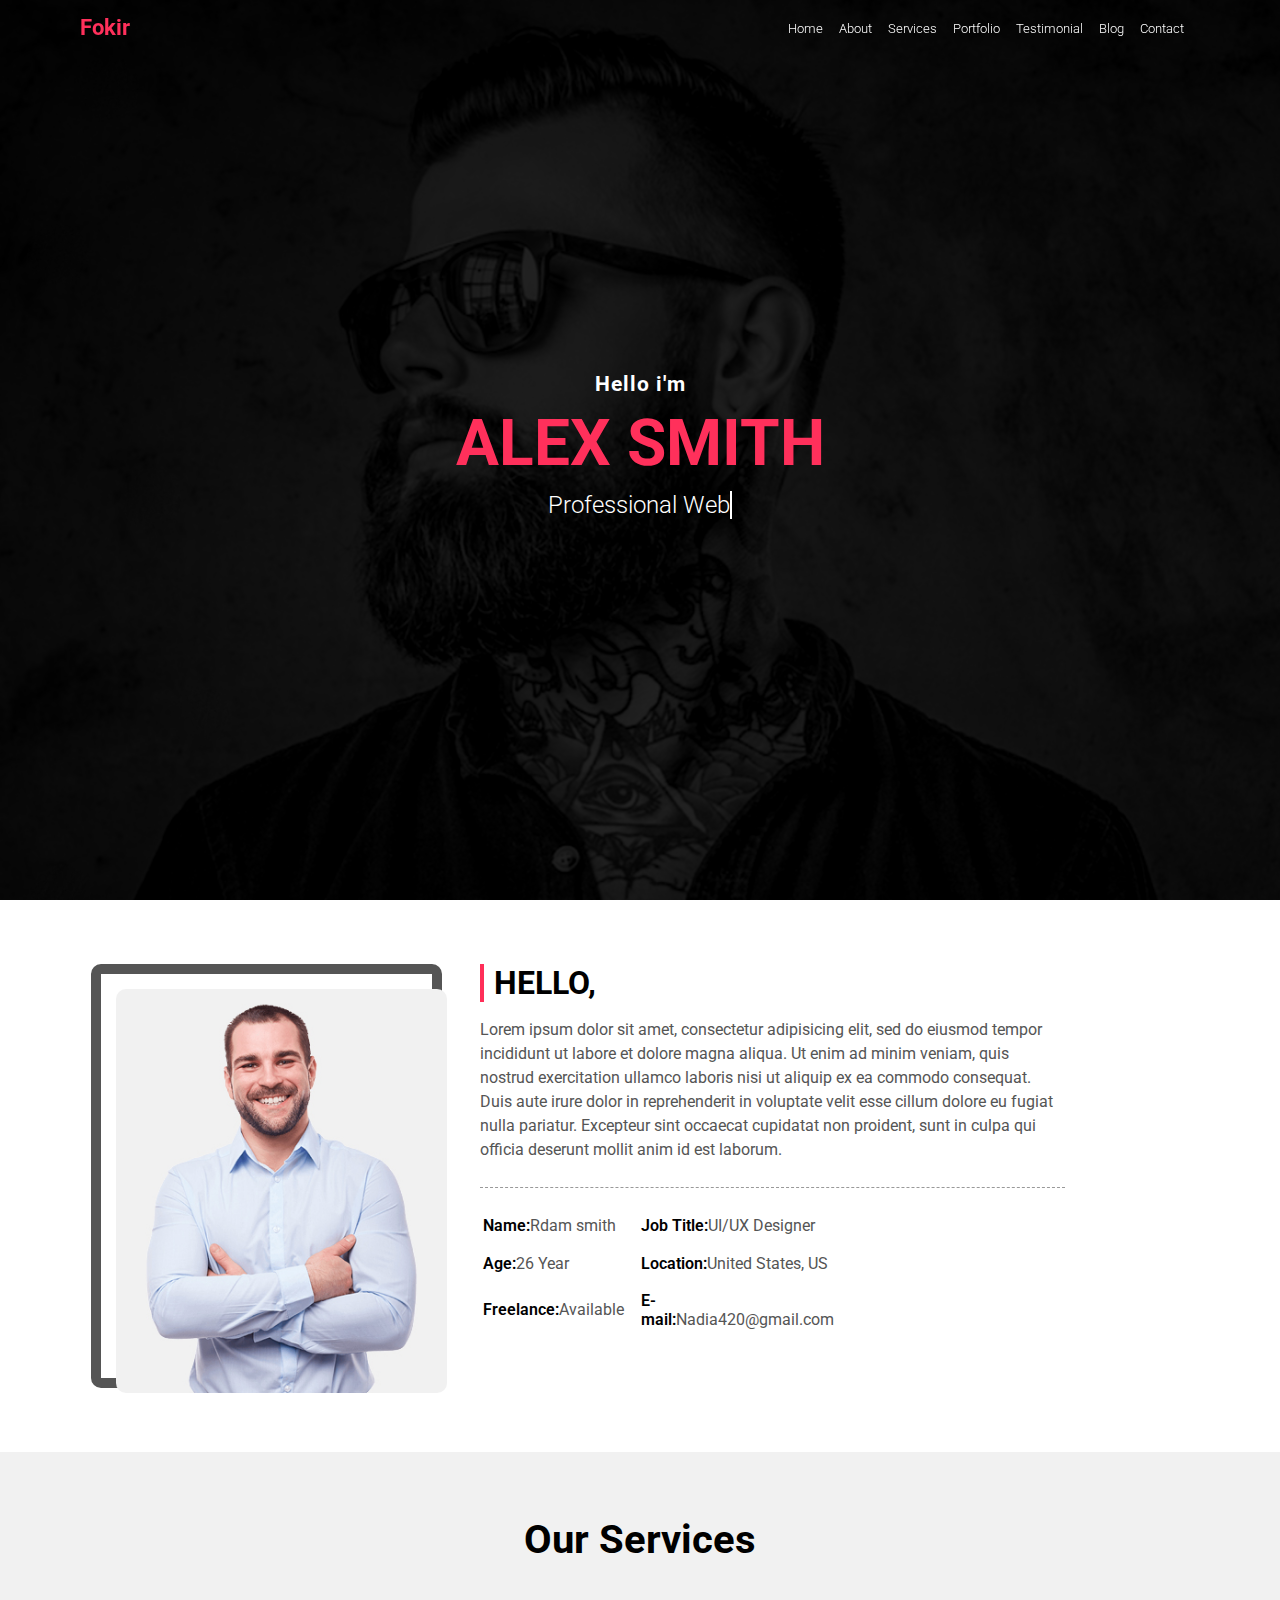
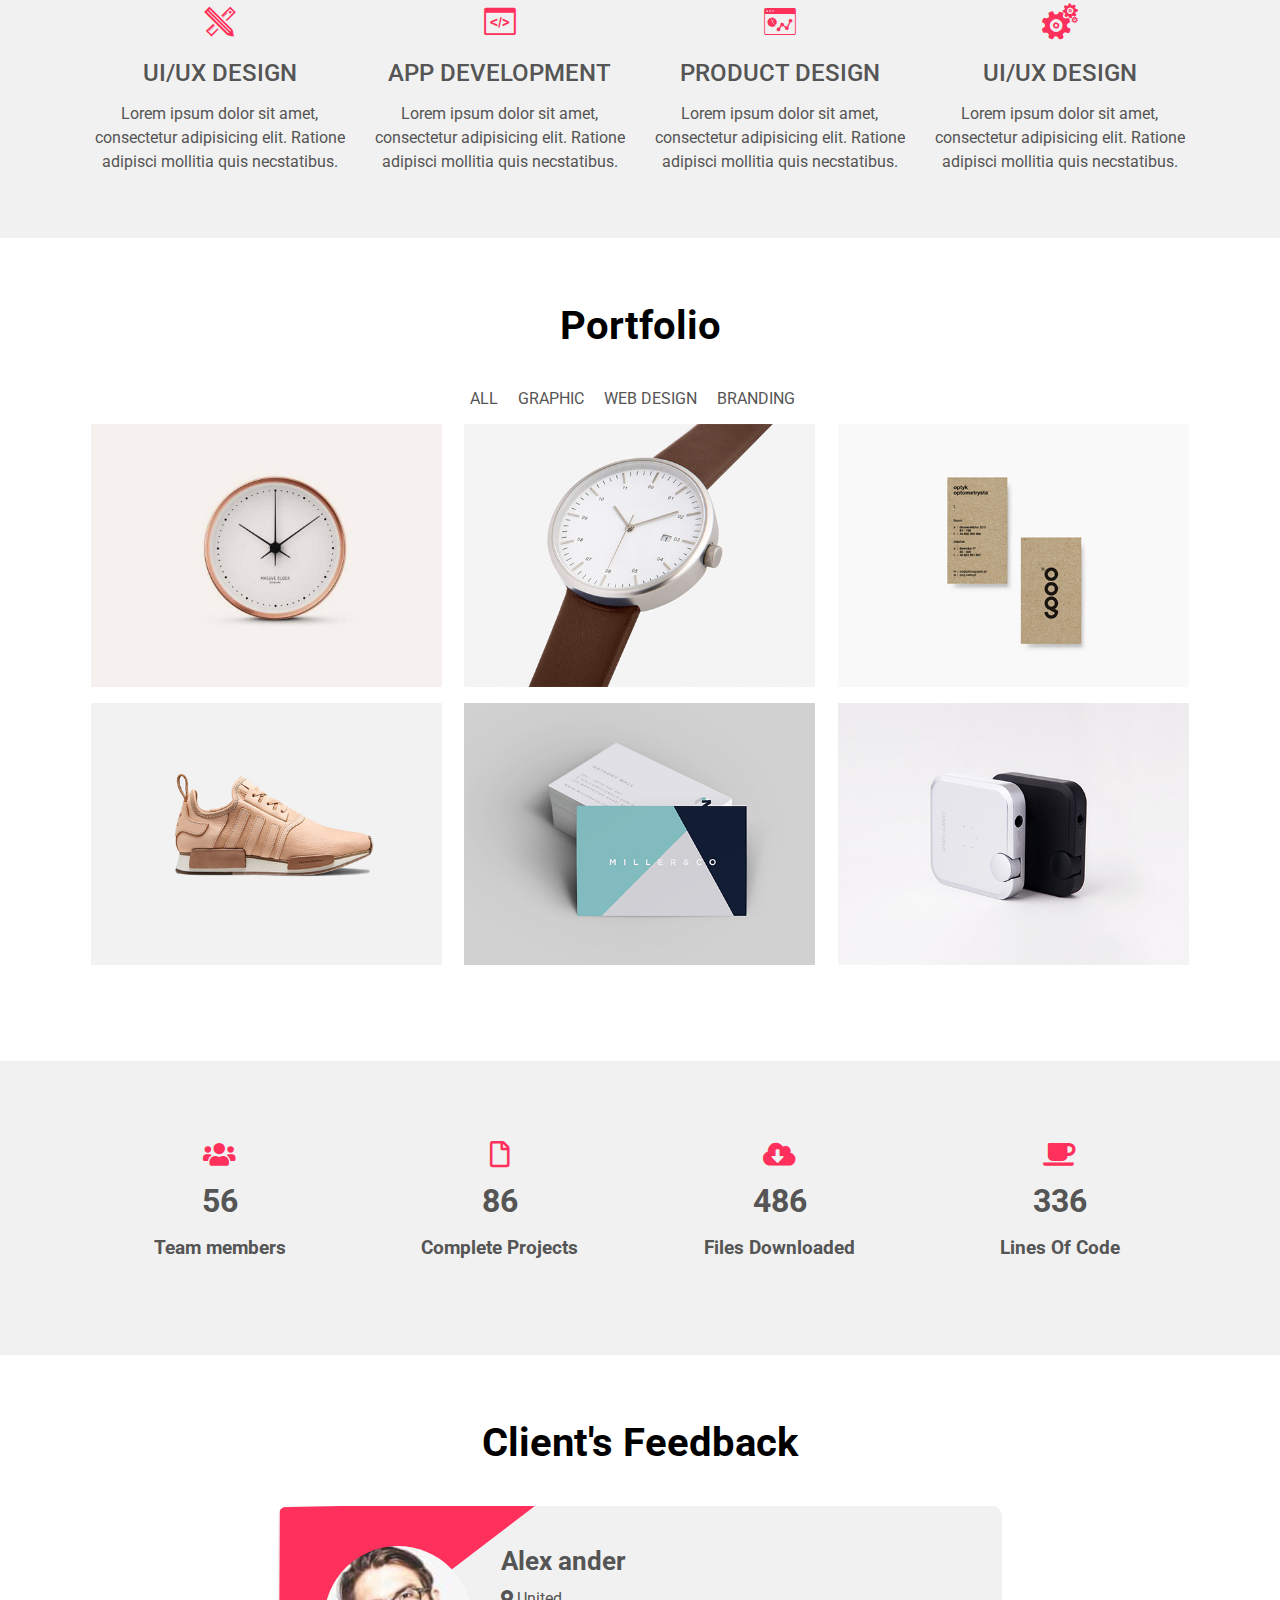
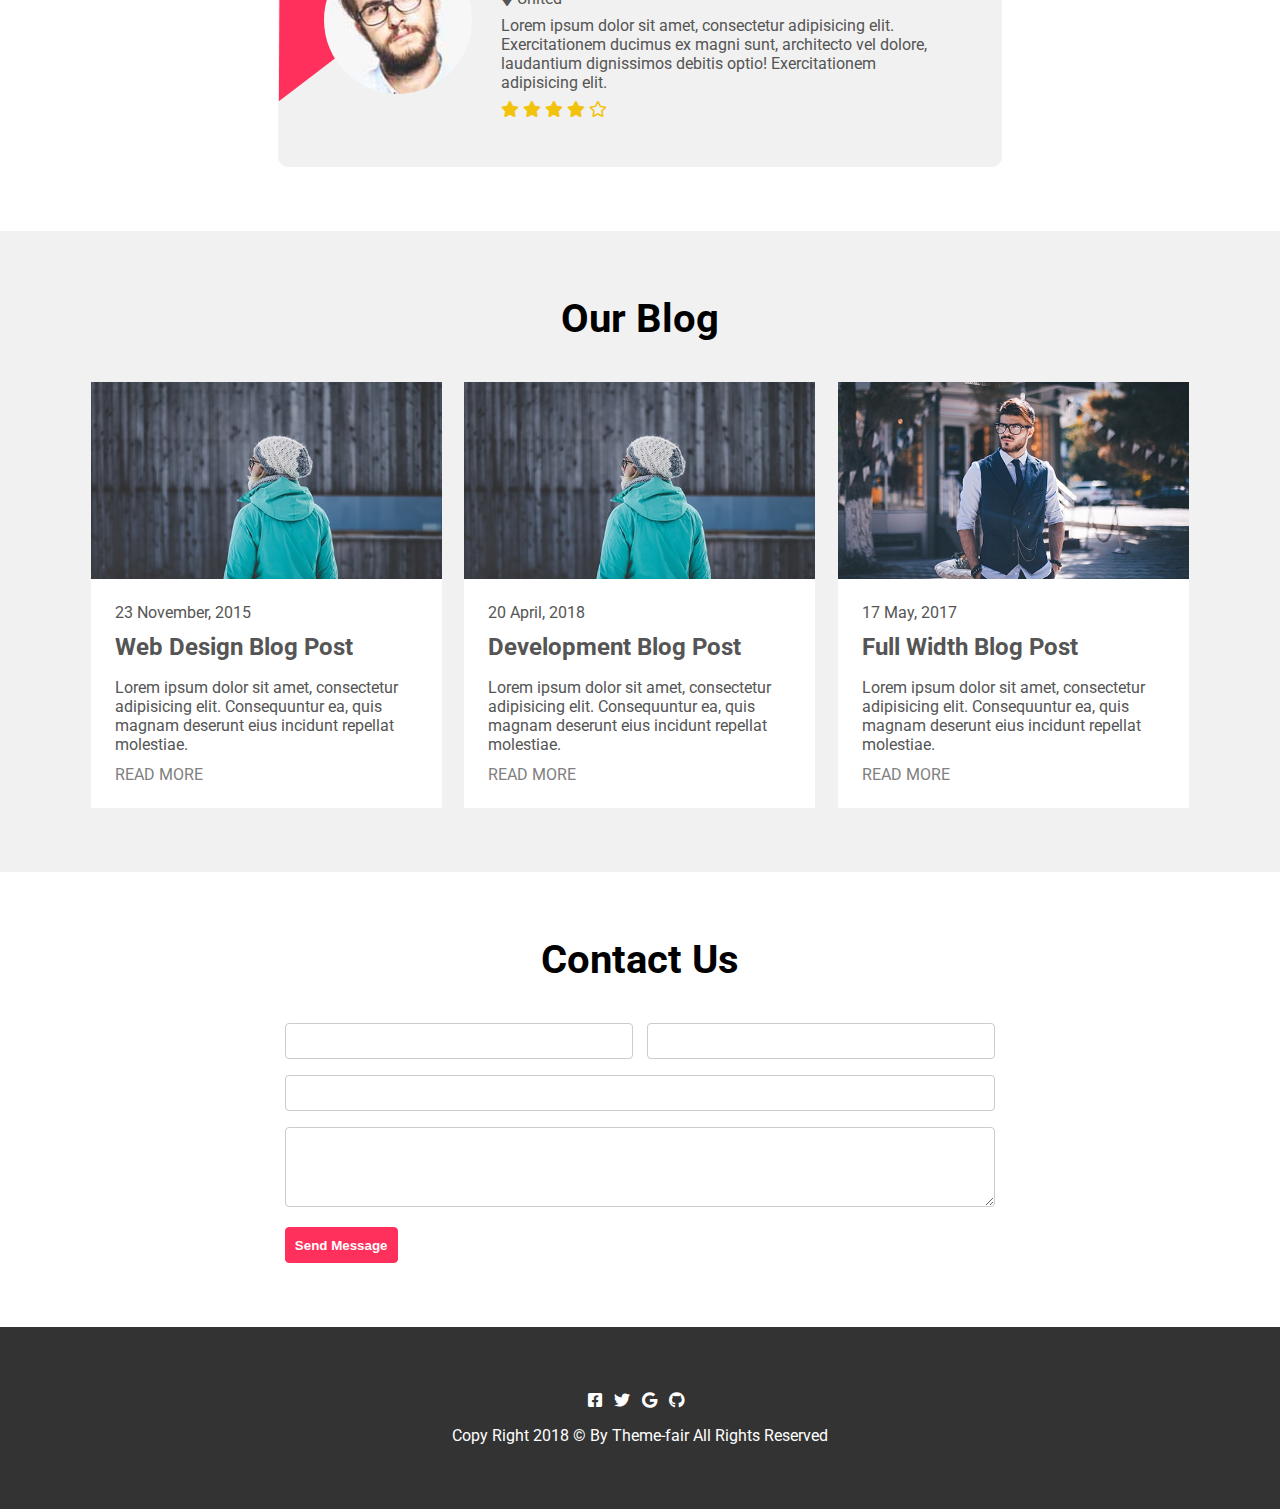
==== commit 3ba0fb78: "1-made navbar interactions 2-added the closing and openning of dev feature" ====
--- a/index.html
+++ b/index.html
@@ -12,6 +12,7 @@
     <link rel="stylesheet" href="styles.css">
     <link rel="stylesheet" href="./all.css">
     <link rel="stylesheet" href="./icofont.css">
+    <script defer src="./script.js"></script>
     
 </head>
 <body>
@@ -45,7 +46,7 @@
                     <div class="section__intro">
                         <p>Hello i'm</p>
                         <h1 class="intro__main-header text-transform-uc clr-lightpink">ALEX SMITH</h1>
-                        <p>Professional Web <span>Designer</span></p>
+                        <p class="">Professional Web <span>Designer</span></p>
                     </div>
                 </div>
             </section>
@@ -305,21 +306,7 @@
      </div>
  </div>
  <script>
-     const hamburger = document.querySelector('.nav__hamburger');
-     const body = document.querySelector('body');
-     const navLinks = document.querySelector('.nav__links');
-     body.addEventListener('click' ,  (e) => {
-         
-         if(e.target != navLinks && navLinks.classList.contains('nav_visible')){
-             navLinks.classList.remove('nav_visible');
-             
-         }
-      },true)
-     hamburger.addEventListener('click' ,  (e) => {
-        navLinks.classList.add('nav_visible');
-         navLinks.setAttribute('data-nav' , true);
-     })
-    
+   
  </script>
 </body>
 </html>--- a/styles.css
+++ b/styles.css
@@ -80,13 +80,24 @@
 	align-items: center;
 }
 .hero__nav {
-    position: relative;
-	padding: 1.2em;
-
+    position: fixed;
+	padding: .9em;
+	width: 100%;
+	z-index: 99;
+	transition : all 200ms ease-in-out;
+	
+	
+
+}
+.moveup{
+	transform : translateY(-100%);
 }
 .nav__links{
 	display : flex;
 	gap : 1em;
+}
+.nav__links a{
+	font-size: .8rem;
 }
 
 
@@ -105,7 +116,7 @@
 /*--------hero-SECTION--------*/
 .hero__section{
     position: relative;
-    height: calc(100% - 92px);
+    height: 100vh;
     text-align: center;
 	color : white;
 }
@@ -114,6 +125,11 @@
     justify-content:center;
     align-items: center;
 }
+.section__intro{
+	display: flex;
+	flex-direction: column;
+	align-items: center;
+}
 .section__intro > *{
 	margin: 0 0 10px 0 ;
 }
@@ -127,9 +143,21 @@
 .section__intro > :last-child{
 	font-size: 1.5em;
 	font-weight: 300;
-
-
-}
+	border-right: 2px solid white;
+	transition: width 0.5s ease-in-out;
+	width: 14.2ch; 
+	overflow: hidden;
+	white-space: nowrap;
+} /*specifity a3la lazem a7ot important*/
+.showdev{
+	width: 22.7ch !important;
+}
+
+.section__intro > :last-child span{
+	display: inline-block;
+}
+
+
 .intro__main-header{
     font-size: 4em;
     font-weight: bold;
